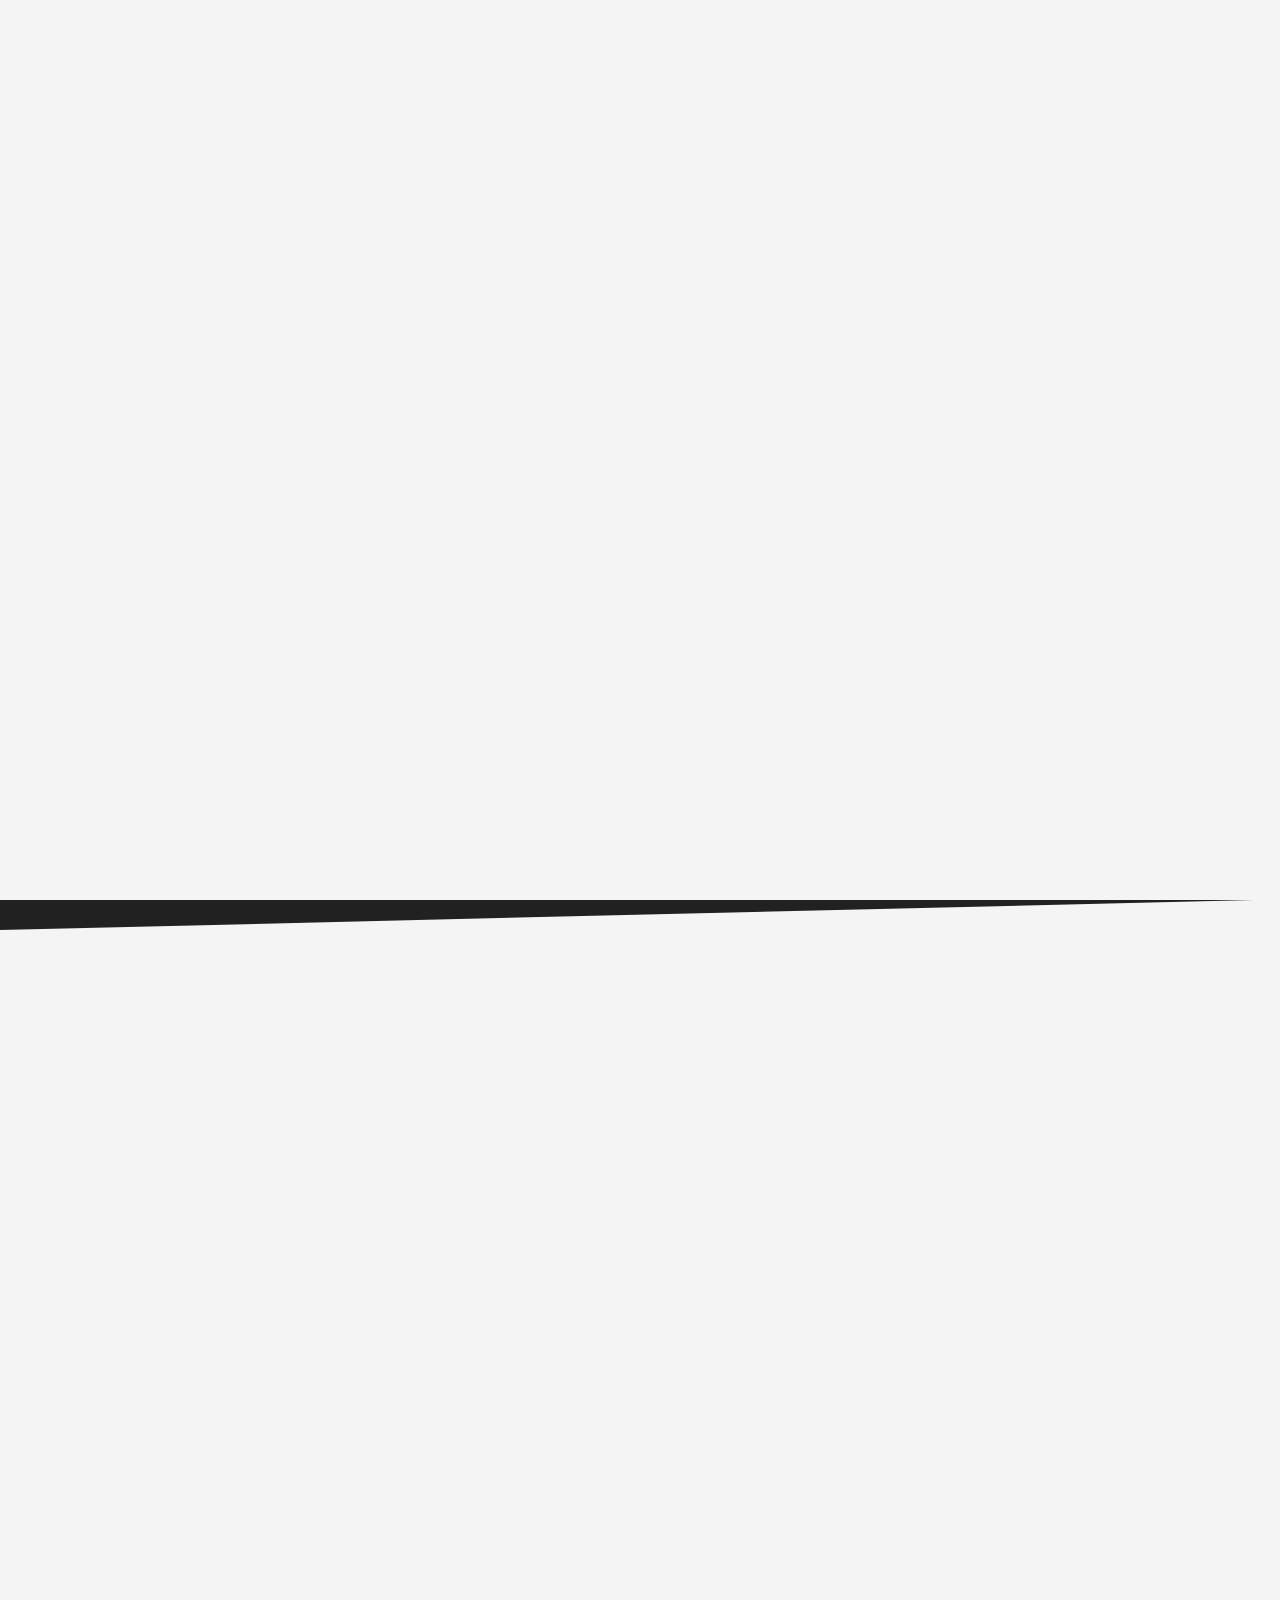
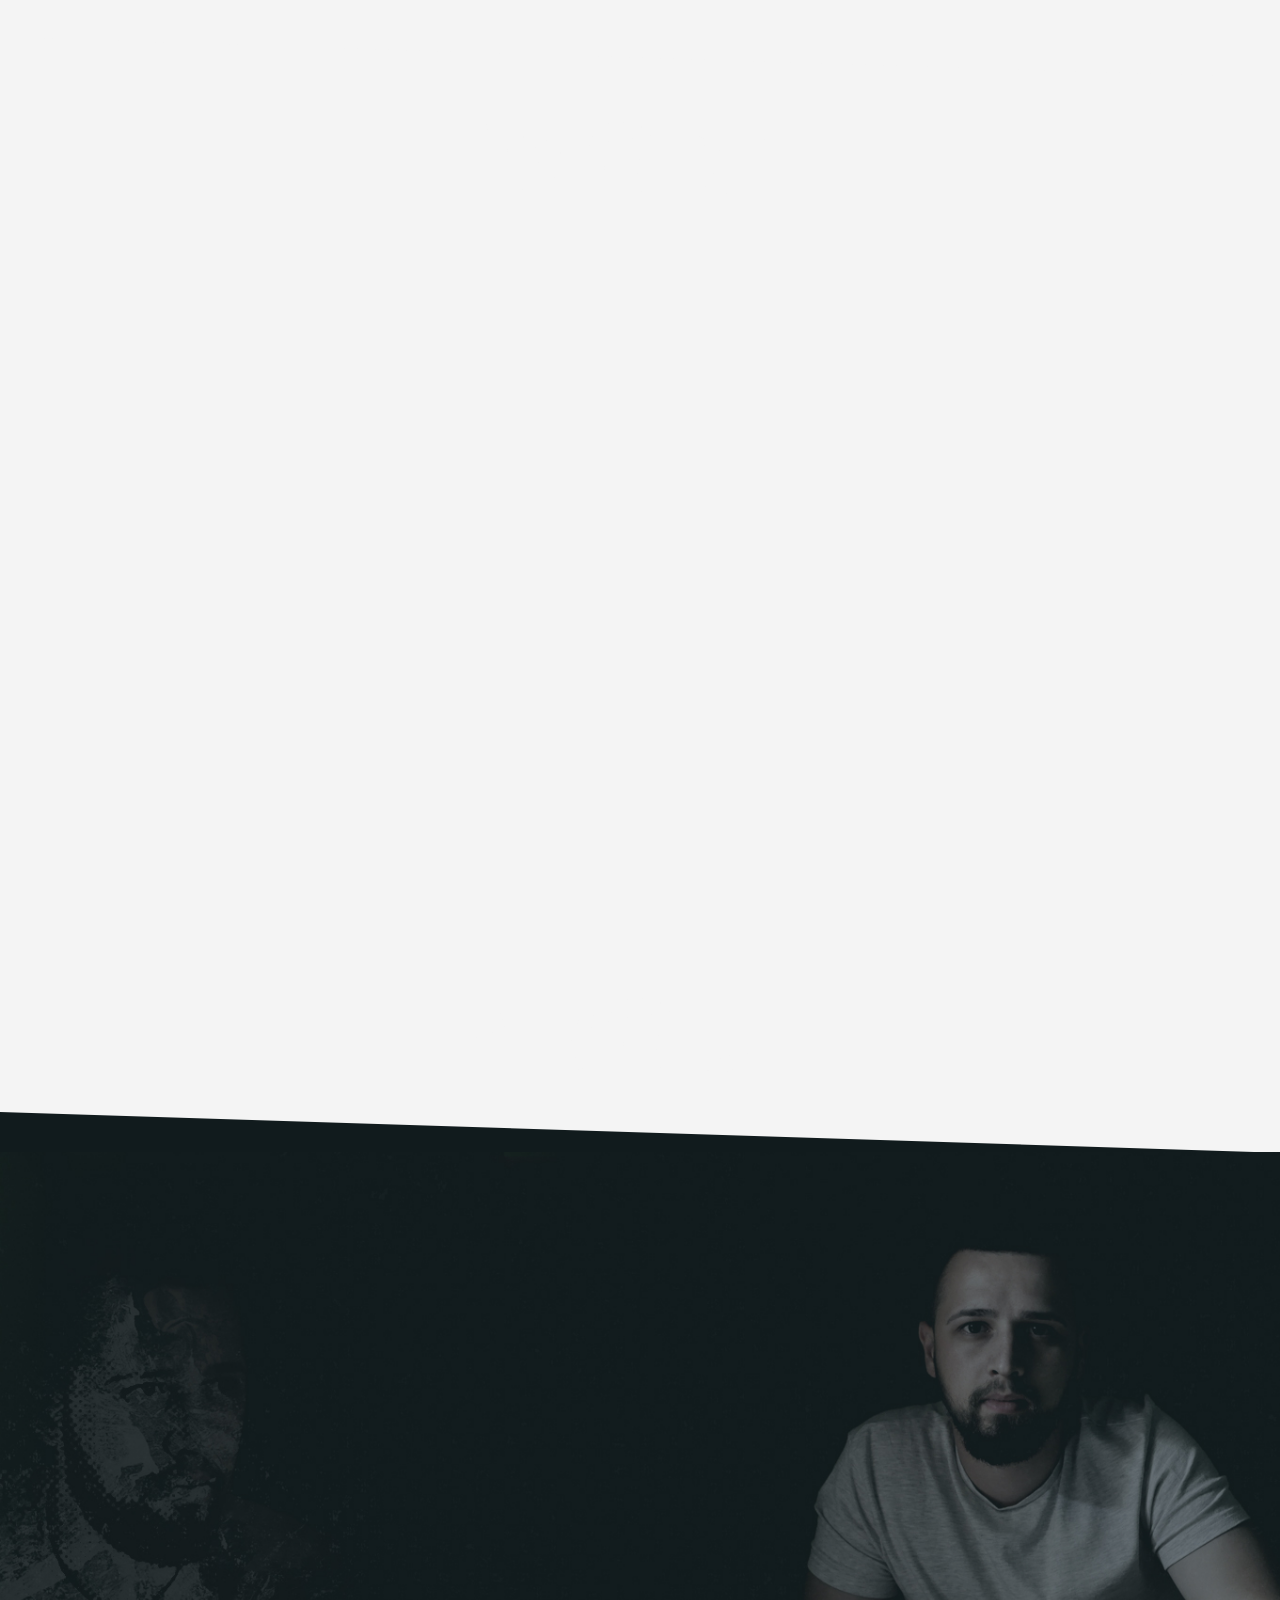
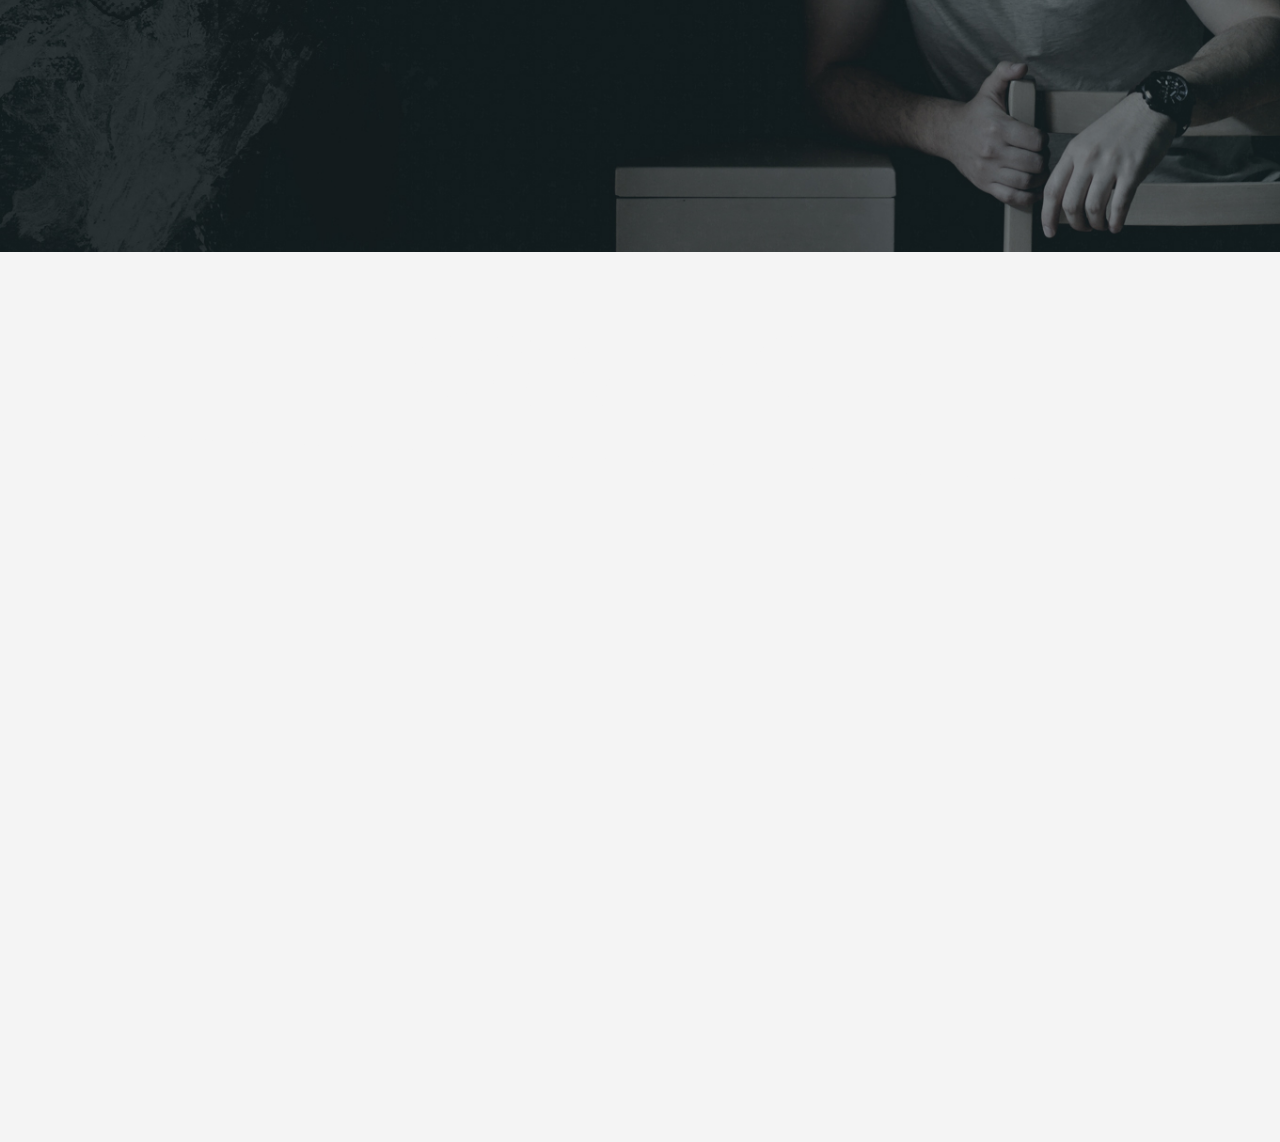
==== index.html @ 172b0d8b "Initial commit" ====
<!doctype html>
<html>

<head>
    <meta name="viewport" content="width=device-width, initial-scale=1">
    <meta charset="utf-8">
    <title>Aleksandar Beronja</title>
    <link rel="shortcut icon" href="favicon.png" />
    <meta name="description" content="Aleksandar Beronja portfolio webpage, take a peek and If you like it contact me to make something together">
    <meta name="keywords" content="" />
    <link rel="stylesheet" type="text/css" href="css/notify.css" />
    <link rel="stylesheet" type="text/css" href="css/style.css" />
    <link rel="stylesheet" type="text/css" href="css/animate.css" />
</head>

<body>
    <div id="preloader">
        <div id="status">
            <svg version="1.1" id="Layer_1" xmlns="http://www.w3.org/2000/svg" xmlns:xlink="http://www.w3.org/1999/xlink" x="0px" y="0px" width="600px" height="330px" viewBox="0 0 590 330" style="enable-background:new 0 0 600 330;" xml:space="preserve">
                <style type="text/css">
                <![CDATA[
                    .st0{fill:none;stroke:#233337;stroke-linecap:round;stroke-linejoin:round;stroke-miterlimit:10; stroke-width:5px;}
                ]]>
                </style>
                <g>
                    <path class="slovoa" d="M289.025,231.333c0.78,1.82,0.78,2.34,0.78,3.121c0,2.08-1.56,3.119-4.419,3.119H128.089c-2.86,0-4.94-1.559-4.94-3.9
                        c0-0.779,0-1.559,0.52-2.34l77.479-176.795c1.3-2.6,2.6-3.38,5.459-3.38h0.78c3.38,0,3.9,0.78,5.2,3.38
                        C212.587,54.537,289.025,231.073,289.025,231.333z M154.088,215.473h105.298L206.867,91.716L154.088,215.473z"/>
                    <path d="M331.926,72.737c-2.86,0-4.16-1.82-4.16-4.42v-13c0-2.6,1.3-3.9,4.16-3.9h62.918c25.74,0.26,49.399,20.8,49.399,49.139
                        c0,14.3-6.24,28.339-17.16,38.219c16.64,9.88,27.04,27.299,27.04,46.018c0,28.6-24.18,52.779-51.999,52.779h-83.198
                        c-2.6,0-4.42-1.299-4.42-3.9v-98.537c0-2.34,1.82-4.16,4.16-4.16h74.618c15.859,0,28.859-13,28.859-28.859
                        c0-16.64-11.7-29.379-28.6-29.379H331.926z M335.826,216.254h66.039c16.899,0,29.639-15.6,30.159-31.721
                        c0-16.899-12.479-32.239-30.159-32.239h-66.039V216.254z"/>
                </g>
                <rect x="27" y="25.917" class="st0" width="527" height="262"/>
                <rect x="1" y="1.917" class="st0" width="578" height="310"/>
            </svg>
        </div>
    </div>
    <header id="header_nav" class="header wow fadeInUp" data-wow-duration="2s">
        <a href="index.html">
            <img class="logo-mob header_logo header_logo-display" src="img/logo.svg" alt="logo" />
            <img class="logo-desk header_logo header_logo-display" src="img/logo_desk.svg" alt="logo" />
        </a>
        <span id="hamb" onclick="openNav()"><img src="img/list.svg" alt="hamburger"/></span>
        <div id="myNav" class="overlay">
            <a href="javascript:void(0)" class="closebtn" onclick="closeNav()">&times;</a>
            <div class="overlay-content">
                <a href="#skills">skills</a>
                <a href="#gallery">work</a>
                <a href="#about">about</a>
                <a href="#contact">contact</a>
            </div>
        </div>
        <nav class="cl-effect-1">
            <a class="header_nav-link nav_color" href="#paralax1">skills</a>
            <a class="header_nav-link nav_color" href="#paralax2">work</a>
            <a class="header_nav-link nav_color" href="#paralax3">about</a>
            <a class="header_nav-link nav_color" href="#paralax4">contact</a>
        </nav>
    </header>
    <section id="hero-header" class="wow fadeInUp" data-wow-duration="2s">
        <div class="element"></div>
        <h1>hi, my name is <span>aleksandar</span> and i am freelance <span>front-end web developer</span></h1>
    </section>
    <section class="paralax-outer1">
        <div id="paralax1">
            <h2>skills</h2>
        </div>
    </section>
    <section id="skills">
        <div class="wow fadeInLeft" data-wow-duration="2s">
            <img src="img/design.svg" alt="design"/>
            <h3>web design</h3>
            <p>From simple wireframes through to creating a modern fresh website design reflecting your brand, I can help.</p>
        </div>
        <div class="wow fadeInUp" data-wow-duration="2s">
            <img src="img/development.svg" alt="development"/>
            <h3>web development</h3>
            <p>From simple wireframes through to creating a mock up high-level prototyping. I can bring your design to life!</p>
        </div>
        <div class="wow fadeInRight" data-wow-duration="2s">
            <img src="img/photography.svg" alt="photography"/>
            <h3>photography</h3>
            <p>From eye to frame. Every photo that needs to be on website is not a problem. I convert 3D world to 2D picture in a snap.</p>
        </div>
    </section>
    <section class="paralax-outer2">
        <div id="paralax2">
            <h2>work</h2>
        </div>
    </section>
    <section id="gallery">
        <div class="desktop-gallery">
            <figure class="effect-bubba wow fadeIn" data-wow-duration="2s">
                <img src="img/gal1.jpg" alt="work" />
                <figcaption>
                    <h2>KRIS <span>KOM</span></h2>
                    <p>PHOTOGRAPHY + DESIGN + CODING</p>
                    <p><a href="http://www.kriskom.co.rs" target="_blank">&lt; Take a look /&gt;</a></p>
                </figcaption>
            </figure>
            <figure class="effect-bubba wow fadeIn" data-wow-duration="2s">
                <img src="img/gal2.jpg" alt="work" />
                <figcaption>
                    <h2>FIRST PORTFOLIO</h2>
                    <p>PHOTOGRAPHY + DESIGN + CODING</p>
                    <p><a href="projects/first_portfolio/index.html" target="_blank">&lt; Take a look /&gt;</a></p>
                </figcaption>
            </figure>
            <figure class="effect-bubba wow fadeIn" data-wow-duration="2s">
                <img src="img/gal3.jpg" alt="work" />
                <figcaption>
                    <h2>RESTO..</h2>
                    <p>CODING</p>
                    <p><a href="https://bexaca.bitbucket.io/" target="_blank">&lt; Take a look /&gt;</a></p>
                </figcaption>
            </figure>
            <figure class="effect-bubba wow fadeIn" data-wow-duration="2s">
                <img src="img/gal4.jpg" alt="work" />
                <figcaption>
                    <h2>DARWANE</h2>
                    <p>CODING</p>
                    <p><a href="projects/darwane/index.html" target="_blank">&lt; Take a look /&gt;</a></p>
                </figcaption>
            </figure>
            <figure class="effect-bubba wow fadeIn" data-wow-duration="2s">
                <img src="img/gal5.jpg" alt="work" />
                <figcaption>
                    <h2>MARK ANDERSON</h2>
                    <p>CODING</p>
                    <p><a href="projects/mark_anderson/index.html" target="_blank">&lt; Take a look /&gt;</a></p>
                </figcaption>
            </figure>
            <figure class="effect-bubba wow fadeIn" data-wow-duration="2s">
                <img src="img/gal6.jpg" alt="work" />
                <figcaption></figcaption>
            </figure>
        </div>
        <div class="mob-tablet-gallery">
            <a href="http://www.kriskom.co.rs">
                <img src="img/gal1.jpg" alt="work"/>
            </a>
            <a href="projects/first_portfolio/index.html">
                <img src="img/gal2.jpg" alt="work"/>
            </a>
            <a href="https://bexaca.bitbucket.io/">
                <img src="img/gal3.jpg" alt="work"/>
            </a>
            <a href="projects/darwane/index.html">
                <img src="img/gal4.jpg" alt="work"/>
            </a>
            <a href="projects/mark_anderson/index.html">
                <img src="img/gal5.jpg" alt="work"/>
            </a>
            <a href="http://google.com">
                <img src="img/gal6.jpg" alt="work"/>
            </a>
        </div>
    </section>
    <section class="paralax-outer3">
        <div id="paralax3">
            <h2>about</h2>
        </div>
    </section>
    <section id="about">
        <div id="timeline">
            <div id="text">
                <p class="wow fadeInLeft" data-wow-duration="2s">I was born on 6th of February in 1993 in Novi Sad, Serbia</p>
                <p class="wow fadeInDown" data-wow-duration="2s">I am curently attending faculty of technical science located in Novi Sad where I am studying graphic enginering and design</p>
                <p class="wow fadeInRight" data-wow-duration="2s">Handball and football are my favourite sports</p>
                <img src="img/timeline.svg" alt="timeline" class="wow fadeInLeft" data-wow-duration="2s" />
                <p class="wow fadeInLeft" data-wow-duration="2s">I finnished technical school “Mihajlo Pupin” in Indjija, where I learned computer science</p>
                <p class="wow fadeInRight" data-wow-duration="2s">My hobbies are music, oldtimer cars, dogs and making vehicles</p>
            </div>
        </div>
    </section>
    <section class="paralax-outer4">
        <div id="paralax4">
            <h2>contact</h2>
        </div>
    </section>
    <section id="contact">
        <h3 class="wow fadeInDown" data-wow-duration="2s">contact info</h3>
        <div class="wow fadeInDown" data-wow-duration="2s">
            <img src="img/location.svg" alt="location"/>
            <p>heroja pinkija 68, novi sad</p>
            <img src="img/phone.svg" alt="phone"/>
            <p>+381 64 576 32 75</p>
            <img src="img/mail.svg" alt="mail"/>
            <p>aleksandarberonja6@gmail.com</p>
        </div>
        <section class="content bgcolor-4">
            <form action="contact-page.php" name="forma" method="post">
                <span class="input input--madoka wow fadeInLeft" data-wow-duration="2s">
					<input class="input__field input__field--madoka" type="text" name="name" id="input31" />
					<label class="input__label input__label--madoka" for="input31">
						<svg class="graphic graphic--madoka" width="100%" height="100%" viewBox="0 0 404 77" preserveAspectRatio="none">
							<path d="m0,0l404,0l0,77l-404,0l0,-77z"/>
						</svg>
						<span class="input__label-content input__label-content--madoka">Name</span>
                </label>
                </span>
                <span class="input input--madoka wow fadeInRight" data-wow-duration="2s">
					<input class="input__field input__field--madoka" type="text" name="email" id="input32" />
					<label class="input__label input__label--madoka" for="input32">
						<svg class="graphic graphic--madoka" width="100%" height="100%" viewBox="0 0 404 77" preserveAspectRatio="none">
							<path d="m0,0l404,0l0,77l-404,0l0,-77z"/>
						</svg>
						<span class="input__label-content input__label-content--madoka">Email</span>
                </label>
                </span>
                <span class="input input--madoka wow fadeInUp" data-wow-duration="2s">
					<textarea class="input__field input__field--madoka text-field-message" id="input33" name="message" rows="6"></textarea>
					<label class="input__label input__label--madoka" for="input33">
						<svg class="graphic graphic--madoka" width="100%" height="100%" viewBox="0 0 404 77" preserveAspectRatio="none">
							<path stroke-width="1" d="m0,0l404,0l0,77l-404,0l0,-77z"/>
						</svg>
						<span class="input__label-content input__label-content--madoka">Message</span>
                </label>
                </span>
                <input class="wow fadeInUp" data-wow-duration="2s" type="submit" name="btnposalji" id="btnposalji" value="SEND" onclick="return val(); " />
            </form>
        </section>
    </section>
    
   <!--                                    Pozadina koja se iskucava                             -->
    
    <div id="typed-strings">
        <p>&lt;!doctype html&gt;<br>
<span class="blue">&lt;html&gt;</span><br>

<span class="blue">&lt;head&gt;<br></span>
    <span class="razmak"></span><span class="blue">&lt;meta</span> <span class="red">name</span>="viewport" <span class="red">content</span>="width=device-width, initial-scale=1" <span class="blue">&gt;</span><br>
    <span class="razmak"></span><span class="blue">&lt;meta</span> <span class="red">charset</span>="utf-8" <span class="blue">&gt;</span><br>
    <span class="razmak"></span><span class="blue">&lt;title&gt;</span>Aleksandar Beronja<span class="blue">&lt;&frasl;title&gt;</span><br>
    <span class="razmak"></span><span class="blue">&lt;link</span> <span class="red">rel</span>="shortcut icon" <span class="red">href</span>="favicon.png" <span class="red">alt</span>="AB" <span class="blue">&frasl;&gt;</span><br>
    <span class="razmak"></span><span class="blue">&lt;meta</span> <span class="red">name</span>="description" <span class="red">content</span>="Aleksandar Beronja portfolio webpage, take a peek and If you like it contact me to make something together" <span class="blue">&gt;</span><br>
    <span class="razmak"></span><span class="blue">&lt;meta</span> <span class="red">name</span>="keywords" <span class="red">content</span>="" <span class="blue">&frasl;&gt;</span><br>
            <span class="razmak"></span><span class="blue">&lt;link</span> <span class="red">rel</span>="stylesheet" <span class="red">type</span>="text/css" <span class="red">href</span>="css/notify.css" <span class="blue">&frasl;&gt;</span><br>
    <span class="razmak"></span><span class="blue">&lt;link</span> <span class="red">rel</span>="stylesheet" <span class="red">type</span>="text/css" <span class="red">href</span>="css/style.css" <span class="blue">&frasl;&gt;</span><br>
    <span class="razmak"></span><span class="blue">&lt;link</span> <span class="red">rel</span>="stylesheet" <span class="red">type</span>="text/css" <span class="red">href</span>="css/animate.css" <span class="blue">&frasl;&gt;</span><br>
<span class="blue">&lt;&frasl;head&gt;</span><br>

<span class="blue">&lt;body&gt;</span><br>
        <span class="razmak"></span><span class="blue">&lt;div</span> <span class="red">id</span>="preloader" <span class="blue">&gt;</span><br>
        <span class="razmak"></span><span class="razmak"></span><span class="blue">&lt;div</span> <span class="red">id</span>="status" <span class="blue">&gt;</span><br>
            <span class="razmak"></span><span class="razmak"></span><span class="razmak"></span><span class="blue">&lt;svg</span> <span class="red">version</span> ="1.1" <span class="red">id</span>="Layer_1" <span class="red">xmlns</span> ="http://www.w3.org/2000/svg" <span class="red">xmlns:xlink</span> ="http://www.w3.org/1999/xlink" <span class="red">x</span> ="0px" <span class="red">y</span> ="0px" <span class="red">width</span> ="600px" <span class="red">height</span> ="330px" <span class="red">viewBox</span> ="0 0 590 330" <span class="red">style</span> ="enable-background:new 0 0 600 330;" <span class="red">xml:space</span> ="preserve" <span class="blue">&gt;</span><br>
                <span class="razmak"></span><span class="razmak"></span><span class="razmak"></span><span class="razmak"></span><span class="blue">&lt;style</span> <span class="red">type</span> ="text/css" <span class="blue">&gt;</span><br>
            <span class="razmak"></span><span class="razmak"></span><span class="razmak"></span><span class="razmak"></span>&lt; <span class="blue">!</span>[ <span class="blue">CDATA </span> [ <br>
            <span class="razmak"></span><span class="razmak"></span><span class="razmak"></span><span class="razmak"></span><span class="razmak"></span><span class="blue">.st0 </span> { <span class="green">fill</span>:none; <span class="green">stroke</span>:#233337;<span class="green">stroke-linecap</span>:round; <span class="green">stroke-linejoin</span>:round; <span class="green">stroke-miterlimit</span>:10; <span class="green">stroke-width</span>:5px;}
                ]]&gt;<br>
                <span class="razmak"></span><span class="razmak"></span><span class="razmak"></span><span class="razmak"></span><span class="blue">&lt;&frasl;style&gt;</span><br>
                <span class="razmak"></span><span class="razmak"></span><span class="razmak"></span><span class="razmak"></span><span class="blue">&lt;g&gt;</span> <br>
            <span class="razmak"></span><span class="razmak"></span><span class="razmak"></span><span class="razmak"></span><span class="razmak"></span><span class="blue">&lt;path</span> <span class="red">class</span> ="slovoa" <span class="red">d</span> ="M289.025,231.333c0.78,1.82,0.78,2.34,0.78,3.121c0,2.08-1.56,3.119-4.419,3.119H128.089c-2.86,0-4.94-1.559-4.94-3.9
                        c0-0.779,0-1.559,0.52-2.34l77.479-176.795c1.3-2.6,2.6-3.38,5.459-3.38h0.78c3.38,0,3.9,0.78,5.2,3.38
                        C212.587,54.537,289.025,231.073,289.025,231.333z M154.088,215.473h105.298L206.867,91.716L154.088,215.473z"<span class="blue">&frasl;&gt;</span><br>
            <span class="razmak"></span><span class="razmak"></span><span class="razmak"></span><span class="razmak"></span><span class="razmak"></span><span class="blue">&lt;path</span> <span class="red">d</span> ="M331.926,72.737c-2.86,0-4.16-1.82-4.16-4.42v-13c0-2.6,1.3-3.9,4.16-3.9h62.918c25.74,0.26,49.399,20.8,49.399,49.139
                        c0,14.3-6.24,28.339-17.16,38.219c16.64,9.88,27.04,27.299,27.04,46.018c0,28.6-24.18,52.779-51.999,52.779h-83.198
                        c-2.6,0-4.42-1.299-4.42-3.9v-98.537c0-2.34,1.82-4.16,4.16-4.16h74.618c15.859,0,28.859-13,28.859-28.859
                        c0-16.64-11.7-29.379-28.6-29.379H331.926z M335.826,216.254h66.039c16.899,0,29.639-15.6,30.159-31.721
                        c0-16.899-12.479-32.239-30.159-32.239h-66.039V216.254z"<span class="blue">&frasl;&gt;</span><br>
                <span class="razmak"></span><span class="razmak"></span><span class="razmak"></span><span class="razmak"></span><span class="blue">&lt;&frasl;g&gt;</span><br>
            <span class="razmak"></span><span class="razmak"></span><span class="razmak"></span><span class="razmak"></span><span class="blue">&lt;rect</span> <span class="red">x</span> ="27" <span class="red">y</span> ="25.917" <span class="red">class</span> ="st0" <span class="red">width</span> ="527" <span class="red">height</span> ="262" <span class="blue">&frasl;&gt;</span><br>
                <span class="razmak"></span><span class="razmak"></span><span class="razmak"></span><span class="razmak"></span><span class="blue">&lt;rect</span> <span class="red">x</span> ="1" <span class="red">y</span> ="1.917" <span class="red">class</span> ="st0"<span class="red">width</span> ="578" <span class="red">height</span> ="310" <span class="blue">&frasl;&gt;</span> <br>
            <span class="razmak"></span><span class="razmak"></span><span class="razmak"></span> <span class="blue">&lt;&frasl;svg&gt; </span><br>
            <span class="razmak"></span><span class="razmak"></span> <span class="blue">&lt;&frasl;div&gt;</span> <br>
            <span class="razmak"></span><span class="blue">&lt;&frasl;div&gt;</span> <br>
            <span class="razmak"> </span> <span class="blue"> &lt;header </span> <span class="red">id</span> ="header_nav" <span class="red">class</span> ="header wow fadeInUp" <span class="red">data-wow-duration</span> ="2s" <span class="blue">&gt;</span> <br>
            <span class="razmak"></span><span class="razmak"></span><span class="blue">&lt;a</span> <span class="red">href</span> ="index.html"<span class="blue">&gt;</span><br>
            <span class="razmak"></span><span class="razmak"></span><span class="razmak"></span><span class="blue">&lt;img</span> <span class="red">class</span> ="logo-mob header_logo header_logo-display" <span class="red">src</span> ="img/logo.svg" <span class="blue">&frasl;&gt;</span><br>
            <span class="razmak"></span><span class="razmak"></span><span class="razmak"></span><span class="blue">&lt;img</span> <span class="red">class</span> ="logo-desk header_logo header_logo-display" <span class="red">src</span> ="img/logo_desk.svg" <span class="blue">&frasl;&gt;</span><br>
            <span class="razmak"></span><span class="razmak"></span><span class="blue">&lt;&frasl;a&gt;</span><br>
            <span class="razmak"></span><span class="razmak"></span><span class=blue>&lt;span</span> <span class="red">id</span> ="hamb" <span class="red">onclick</span> ="openNav()" <span class="blue">&gt;&lt;img</span> <span class="red">src</span> ="img/list.svg" 
            <span class="blue">&frasl;&gt;&lt;&frasl;span&gt;</span> <br>
            <span class="razmak"></span><span class="razmak"></span><span class="blue">&lt;div</span> <span class="red">id</span> ="myNav" <span class="red">class</span> ="overlay" <span class="blue">&gt;</span><br>
            <span class="razmak"></span><span class="razmak"></span><span class="razmak"></span> <span class="blue">&lt;a</span> <span class="red">href</span> ="javascript:void(0)" <span class="red">class</span> ="closebtn" <span class="red">onclick</span> ="closeNav()" <span class="blue">&gt;&lt;&frasl;a&gt;</span> <br>
            <span class="razmak"></span><span class="razmak"></span><span class="razmak"></span><span class="blue">&lt;div</span> <span class="red">class</span> ="overlay-content" <span class="blue">&gt;</span> <br>
            <span class="razmak"></span><span class="razmak"></span><span class="razmak"></span><span class="razmak"></span> <span class="blue">&lt;a</span> <span class="red">href</span> ="#skills"<span class="blue">&gt;</span>skills <span class="blue">&lt;&frasl;a&gt;</span> <br>
                <span class="razmak"></span><span class="razmak"></span><span class="razmak"></span><span class="razmak"></span><span class="blue">&lt;a</span> <span class="red">href</span> ="#gallery"<span class="blue">&gt;</span>work<span class="blue">&lt;&frasl;a&gt;</span><br>
                <span class="razmak"></span><span class="razmak"></span><span class="razmak"></span><span class="razmak"></span><span class="blue">&lt;a</span> <span class="red">href</span> ="#about"<span class="blue">&gt;</span>about<span class="blue">&lt;&frasl;a&gt;</span><br>
                <span class="razmak"></span><span class="razmak"></span><span class="razmak"></span><span class="razmak"></span><span class="blue">&lt;a</span> <span class="red">href</span> ="#contact"<span class="blue">&gt;</span>contact<span class="blue">&lt;&frasl;a&gt;</span><br>
            <span class="razmak"></span><span class="razmak"></span><span class="razmak"></span><span class="blue">&lt;&frasl;div&gt;</span><br>
        <span class="razmak"></span><span class="razmak"></span><span class="blue">&lt;&frasl;div&gt;</span><br>
            <span class="razmak"></span><span class="razmak"></span><span class="blue">&lt;nav</span> <span class="red">class</span> ="cl-effect-1" <span class="blue">&gt;</span><br>
            <span class="razmak"></span><span class="razmak"></span><span class="razmak"></span><span class="blue">&lt;a</span> <span class="red">class</span> ="header_nav-link nav_color" <span class="red">href</span> ="#paralax1"<span class="blue">&gt;</span> skills<span class="blue">&lt;&frasl;a&gt;</span><br>
            <span class="razmak"></span><span class="razmak"></span><span class="razmak"></span><span class="blue">&lt;a</span> <span class="red">class</span> ="header_nav-link nav_color" <span class="red">href</span> ="#paralax2"<span class="blue">&gt;</span>work<span class="blue">&lt;&frasl;a&gt;</span><br>
            <span class="razmak"></span><span class="razmak"></span><span class="razmak"></span><span class="blue">&lt;a</span> <span class="red">class</span> ="header_nav-link nav_color" <span class="red">href</span> ="#paralax3"<span class="blue">&gt;</span>about<span class="blue">&lt;&frasl;a&gt;</span><br>
            <span class="razmak"></span><span class="razmak"></span><span class="razmak"></span><span class="blue">&lt;a</span> <span class="red">class</span> ="header_nav-link nav_color" <span class="red">href</span> ="#paralax4"<span class="blue">&gt;</span>contact<span class="blue">&lt;&frasl;a&gt;</span><br>
            <span class="razmak"></span><span class="razmak"></span><span class="blue">&lt;&frasl;nav&gt;</span><br>
            <span class="razmak"></span><span class="blue">&lt;&frasl;header&gt;</span><br>
            <span class="razmak"></span><span class="blue">&lt;section</span> <span class="red">id</span>="hero-header" <span class="red">class</span>="wow fadeInUp" data-wow-duration="2s"<span class="blue">&gt;</span><br>
            <span class="razmak"></span><span class="razmak"></span><span class="blue">&lt;div</span> <span class="red">class</span>="element"<span class="blue">&gt;&lt;&frasl;div&gt;</span><br>
            <span class="razmak"></span><span class="razmak"></span><span class="blue">&lt;h1&gt;</span>hi, my name is <span class="blue">&lt;span&gt;</span>aleksandar<span class="blue">&lt;&frasl;span&gt;</span> and i am freelance <span class="blue">&lt;span&gt;</span>front-end web developer<span class="blue">&lt;&frasl;span&gt;&lt;&frasl;h1&gt;</span><br>
            <span class="razmak"></span><span class="blue">&lt;&frasl;section&gt;</span><br>
            <span class="razmak"></span><span class="blue">&lt;section</span> <span class="red">class</span>="paralax-outer1"<span class="blue">&gt;</span><br>
            <span class="razmak"></span><span class="razmak"></span><span class="blue">&lt;div</span> <span class="red">id</span>="paralax1"<span class="blue">&gt;</span><br>
            <span class="razmak"></span><span class="razmak"></span><span class="razmak"></span><span class="blue">&lt;h2&gt;</span>skills<span class="blue">&lt;&frasl;h2&gt;</span><br>
            <span class="razmak"></span><span class="razmak"></span><span class="blue">&lt;&frasl;div&gt;</span><br>
            <span class="razmak"></span><span class="blue">&lt;&frasl;section&gt;</span><br>
            <span class="razmak"></span><span class="blue">&lt;section</span> <span class="red">id</span>="skills"<span class="blue">&gt;</span><br>
            <span class="razmak"></span><span class="razmak"></span><span class="blue">&lt;div</span> <span class="red">class</span>="wow fadeInLeft" <span class="red">data-wow-duration="2s"</span><span class="blue">&gt;</span><br>
            <span class="razmak"></span><span class="razmak"></span><span class="razmak"></span><span class="blue">&lt;img</span> <span class="red">src</span>="img/design.svg" <span class="blue">&frasl;&gt;</span><br>
            <span class="razmak"></span><span class="razmak"></span><span class="razmak"></span><span class="blue">&lt;h3&gt;</span>web design<span class="blue">&lt;&frasl;h3&gt;</span><br>
            <span class="razmak"></span><span class="razmak"></span><span class="razmak"></span><span class="blue">&lt;p&gt;</span>From simple wireframes through to creating a modern fresh website design reflecting your brand, I can help.<span class="blue">&lt;&frasl;p&gt;</span><br>
            <span class="razmak"></span><span class="razmak"></span><span class="blue">&lt;&frasl;div&gt;</span><br>
            <span class="razmak"></span><span class="razmak"></span><span class="blue"><span class="blue">&lt;div</span></span> <span class="red">class</span>="wow fadeInUp" <span class="red">data-wow-duration</span>="2s"<span class="blue">&gt;</span><br>
            <span class="razmak"></span><span class="razmak"></span><span class="razmak"></span><span class="blue">&lt;img</span> <span class="red">src</span>="img/development.svg" <span class="blue">&frasl;&gt;</span><br>
            <span class="razmak"></span><span class="razmak"></span><span class="razmak"></span><span class="blue">&lt;h3&gt;</span>web development<span class="blue">&lt;&frasl;h3&gt;</span><br>
            <span class="razmak"></span><span class="razmak"></span><span class="razmak"></span><span class="blue">&lt;p&gt;</span>From simple wireframes through to creating a mock up high-level prototyping. I can bring your design to life!<span class="blue">&lt;&frasl;p&gt;</span><br>
            <span class="razmak"></span><span class="razmak"></span><span class="blue">&lt;&frasl;div&gt;</span><br>
            <span class="razmak"></span><span class="razmak"></span><span class="blue">&lt;div</span> <span class="red">class</span>="wow fadeInRight" <span class="red">data-wow-duration</span>="2s"<span class="blue">&gt;</span><br>
            <span class="razmak"></span><span class="razmak"></span><span class="razmak"></span><span class="blue">&lt;img</span> <span class="red">src</span>="img/photography.svg" <span class="blue">&frasl;&gt;</span><br>
            <span class="razmak"></span><span class="razmak"></span><span class="razmak"></span><span class="blue">&lt;h3&gt;</span>photography<span class="blue">&lt;&frasl;h3&gt;</span><br>
            <span class="razmak"></span><span class="razmak"></span><span class="razmak"></span><span class="blue">&lt;p&gt;</span>From eye to frame. Every photo that needs to be on website is not a problem. I convert 3D world to 2D picture in a snap.<span class="blue">&lt;&frasl;p&gt;</span><br>
            <span class="razmak"></span><span class="razmak"></span><span class="blue">&lt;&frasl;div&gt;</span><br>
            <span class="razmak"></span><span class="blue">&lt;&frasl;section&gt;</span><br>
            <span class="razmak"></span><span class="blue">&lt;section</span> <span class="red">class</span>="paralax-outer2"<span class="blue">&gt;</span><br>
            <span class="razmak"></span><span class="razmak"></span><span class="blue">&lt;div</span> <span class="red">id</span>="paralax2"<span class="blue">&gt;</span><br>
            <span class="razmak"></span><span class="razmak"></span><span class="razmak"></span><span class="blue">&lt;h2&gt;</span>work<span class="blue">&lt;&frasl;h2&gt;</span><br>
            <span class="razmak"></span><span class="razmak"></span><span class="blue">&lt;&frasl;div&gt;</span><br>
            <span class="razmak"></span><span class="blue">&lt;&frasl;section&gt;</span><br>
            <span class="razmak"></span><span class="blue">&lt;section</span> <span class="red">id</span>="gallery"<span class="blue">&gt;</span><br>
            <span class="razmak"></span><span class="razmak"></span><span class="blue">&lt;div</span> <span class="red">class</span>="desktop-gallery"<span class="blue">&gt;</span><br>
            
        </p>
    </div>
    <footer class="wow fadeIn">
        <span class="wow fadeIn">Copyright &copy; 2017 Beronja Aleksandar</span>
    </footer>
</body>

<script type="text/javascript" src="//cdnjs.cloudflare.com/ajax/libs/jquery/3.1.1/jquery.min.js"></script>
<script type="text/javascript" src="js/jquery-3.2.1.min.js"></script>
<script type="text/javascript" src="js/jquery.nicescroll.js"></script>
<script type="text/javascript" src="js/wow.js"></script>
<script type="text/javascript" src="js/preloader.js"></script>
<script type="text/javascript" src="js/main.js"></script>
<script type="text/javascript" src="js/skript.js"></script>
<script type="text/javascript" src="js/classie.js"></script>
<script type="text/javascript" src="js/typed.js"></script>
<script type="text/javascript" src="js/notify.js"></script>
<script type="text/javascript" src="js/validacija.js"></script>

</html>
---- css/notify.css ----
@font-face {
    font-family: 'open_sansregular';
    src: url('../fonts/OpenSans-Regular-webfont.eot');
    src: url('../fonts/OpenSans-Regular-webfont.eot?#iefix') format('embedded-opentype'),
         url('../fonts/OpenSans-Regular-webfont.woff') format('woff'),
         url('../fonts/OpenSans-Regular-webfont.ttf') format('truetype'),
         url('../fonts/OpenSans-Regular-webfont.svg#open_sansregular') format('svg');
    font-weight: normal;
    font-style: normal;
}
.notify{
    font-family: open_sansregular;
	position: fixed;
	width: 400px;
	padding: 15px 0;
	z-index: 9999;
	border-radius: 4px;
	-webkit-border-radius: 4px;
	-webkit-transition: all .4s ease-in-out;
	-moz-transition: all .4s ease-in-out;
	-o-transition: all .4s ease-in-out;
	transition: all .4s ease-in-out;
}




/** animation type **/
.notify.scale{
	-webkit-transform: scale(0.8);
	-moz-transform: scale(0.8);
	-o-transform: scale(0.8);
	transform: scale(0.8);
	opacity: 0;
}
.notify.center.drop{
	-webkit-transform: translateY(-120%);
	-moz-transform: translateY(-120%);
	-o-transform: translateY(-120%);
	transform: translateY(-120%);
	opacity: 0;
}
.notify.right.drop{
	-webkit-transform: translateX(50%);
	-moz-transform: translateX(50%);
	-o-transform: translateX(50%);
	transform: translateX(50%);
	opacity: 0;
}
.notify.middle.center.drop{
	-webkit-transform: translateY(-20%);
	-moz-transform: translateY(-20%);
	-o-transform: translateY(-20%);
	transform: translateY(-20%);
	opacity: 0;
}
.notify.fade{
	opacity: 0;
}
.notify.out{
	opacity: 0;
}

/** notify type **/
.notify-default{
	background-color: #fff;
	color: #233337;
	box-shadow: 0 3px 10px rgba(0,0,0,.2);
    -webkit-box-shadow: 0 3px 10px rgba(0,0,0,.2);
}



/** position **/
.notify.top{
	top: 15px;
}
.notify.center{
	left: 50%;
	margin-left: -200px;
}

@media all and (max-width:768px){
	.notify{
		width: 100%;
		left: 0!important;
		margin: 0!important;
		border-radius: 0;
		-webkit-border-radius: 0;
	}
	.notify.top{
		top: 0!important;
	}
}
---- css/style.css ----
/*---------------------------------------------------FONTS------------------------------------------------------------*/

@font-face {
    font-family: 'open_sansbold';
    src: url('../fonts/OpenSans-Bold-webfont.eot');
    src: url('../fonts/OpenSans-Bold-webfont.eot?#iefix') format('embedded-opentype'), url('../fonts/OpenSans-Bold-webfont.woff') format('woff'), url('../fonts/OpenSans-Bold-webfont.ttf') format('truetype'), url('../fonts/OpenSans-Bold-webfont.svg#open_sansbold') format('svg');
    font-weight: normal;
    font-style: normal;
}

@font-face {
    font-family: 'open_sanslight';
    src: url('../fonts/OpenSans-Light-webfont.eot');
    src: url('../fonts/OpenSans-Light-webfont.eot?#iefix') format('embedded-opentype'), url('../fonts/OpenSans-Light-webfont.woff') format('woff'), url('../fonts/OpenSans-Light-webfont.ttf') format('truetype'), url('../fonts/OpenSans-Light-webfont.svg#open_sanslight') format('svg');
    font-weight: normal;
    font-style: normal;
}

@font-face {
    font-family: 'open_sansregular';
    src: url('../fonts/OpenSans-Regular-webfont.eot');
    src: url('../fonts/OpenSans-Regular-webfont.eot?#iefix') format('embedded-opentype'), url('../fonts/OpenSans-Regular-webfont.woff') format('woff'), url('../fonts/OpenSans-Regular-webfont.ttf') format('truetype'), url('../fonts/OpenSans-Regular-webfont.svg#open_sansregular') format('svg');
    font-weight: normal;
    font-style: normal;
}

@font-face {
    font-family: 'open_sanssemibold';
    src: url('../fonts/OpenSans-Semibold-webfont.eot');
    src: url('../fonts/OpenSans-Semibold-webfont.eot?#iefix') format('embedded-opentype'), url('../fonts/OpenSans-Semibold-webfont.woff') format('woff'), url('../fonts/OpenSans-Semibold-webfont.ttf') format('truetype'), url('../fonts/OpenSans-Semibold-webfont.svg#open_sanssemibold') format('svg');
    font-weight: normal;
    font-style: normal;
}


/*--------------------------------------------------- GENERAL ------------------------------------------------------------*/

* {
    text-align: center;
    margin: 0;
    padding: 0;
}

a {
    text-decoration: none;
}

body {
    background-color: #f4f4f4;
    width: 100%;
    overflow: hidden;
}

.razmak {
    margin-left: 20px;
}

.blue {
    color: #568491;
}

.green {
    color: #2abb9b;
}

.yellow {
    color: #d9d790;
}

.red {
    color: #ef5c54;
}


/*--------------------------------------------------- PRELOADER ------------------------------------------------------------*/

#preloader {
    position: fixed;
    top: 0;
    left: 0;
    right: 0;
    bottom: 0;
    background-color: #f4f4f4;
    z-index: 99999;
}

#status {
    width: 30%;
    position: absolute;
    left: 50%;
    /* centers the loading animation horizontally one the screen */
    top: 50%;
    transform: translate(-50%, -50%);
}

#status svg {
    width: 100%;
    height: 100%;
}

#status path {
    stroke-width: 5px;
    stroke: #233337;
    fill: none;
    stroke-dasharray: 870;
    animation: animacija 7s infinite;
}

#status rect {
    stroke: #233337;
    stroke-dasharray: 2100;
    animation: animacija1 7s infinite;
}

.slovoa {
    stroke-dasharray: 680;
    animation: animacija2 7s infinite;
}

@keyframes animacija2 {
    0% {
        stroke-dashoffset: 100;
    }
    50% {
        stroke-dashoffset: 680;
    }
    100% {
        stroke-dashoffset: 100;
    }
}

@keyframes animacija1 {
    0% {
        stroke-dashoffset: 320;
    }
    50% {
        stroke-dashoffset: 2100;
    }
    100% {
        stroke-dashoffset: 320;
    }
}

@keyframes animacija {
    0% {
        stroke-dashoffset: 100;
    }
    50% {
        stroke-dashoffset: 870;
    }
    100% {
        stroke-dashoffset: 100;
    }
}


/*--------------------------------------------------- PHONE ------------------------------------------------------------*/

.wow {
    visibility: hidden;
}

#paralax1 h2,
#paralax2 h2,
#paralax3 h2,
#paralax4 h2 {
    font-family: open_sansbold;
    text-transform: uppercase;
    color: #f4f4f4;
    font-size: 40px;
    padding: 20px;
}


/*--------------------------------------------------- HEADER ------------------------------------------------------------*/

header {
    background-color: #233337;
    height: 50px;
}

.logo-mob {
    margin-top: 12px;
    margin-left: 30px;
    float: left;
    width: 50px;
}

.logo-desk {
    visibility: hidden;
    margin-top: 12px;
    margin-left: 30px;
    float: left;
    width: 50px;
}

nav {
    display: none;
}


/*--------------------------------------------------- HAMBURGER MENU ------------------------------------------------------------*/

.overlay {
    height: 100%;
    width: 0%;
    position: fixed;
    z-index: 1;
    top: 0;
    right: 0;
    background-color: rgba(35, 51, 55, 0.9);
    overflow-y: hidden;
    transition: 0.5s;
    font-family: open_sansregular;
    text-transform: uppercase;
}

.overlay-content {
    position: relative;
    top: 25%;
    width: 100%;
    text-align: center;
    margin-top: 30px;
}

.overlay a {
    padding: 8px;
    text-decoration: none;
    font-size: 36px;
    color: #f4f4f4;
    display: block;
    transition: 0.3s;
}

.overlay .closebtn {
    padding: 0;
    position: absolute;
    top: 20px;
    right: 45px;
    font-size: 60px;
}

#hamb {
    width: 50px;
    font-size: 20px;
    cursor: pointer;
    color: #f4f4f4;
    font-family: open_sanslight;
    float: right;
    margin: 12px 30px 12px 0;
    z-index: 99;
}


/*--------------------------------------------------- HERO-HEADER ------------------------------------------------------------*/

.element {
    height: 200px;
    overflow: hidden;
    position: absolute;
    width: 100%;
    color: #f4f4f4;
    font-family: open_sanslight;
    opacity: 0.4;
    font-size: 5px;
    text-align: left;
}

#hero-header {
    background-color: #212121;
    height: 200px;
    width: 100%;
}

#hero-header h1 {
    left: 50%;
    transform: translateX(-50%);
    font-size: 130%;
    width: 80%;
    position: absolute;
    top: 85px;
    color: #f4f4f4;
    text-transform: capitalize;
    font-family: open_sanslight;
}

#hero-header span {
    font-family: open_sanssemibold;
}


/*--------------------------------------------------- PARALAX-1 ------------------------------------------------------------*/

#paralax1 {
    margin-top: 20px;
    background-image: url('../img/parallax1.jpg');
    height: 100%;
    background-attachment: scroll;
    background-position: center;
    background-repeat: no-repeat;
    background-size: cover;
}


/*--------------------------------------------------- SKILLS ------------------------------------------------------------*/

#skills div {
    padding: 20px;
    color: #233337;
}

#skills div h3 {
    font-family: open_sansbold;
    text-transform: uppercase;
}

#skills div p {
    font-family: open_sanslight;
}


/*--------------------------------------------------- PARALAX-2 ------------------------------------------------------------*/

#paralax2 {
    background-image: url('../img/parallax2.jpg');
    height: 100%;
    background-attachment: scroll;
    background-position: center;
    background-repeat: no-repeat;
    background-size: cover;
}


/*--------------------------------------------------- WORK ------------------------------------------------------------*/

.desktop-gallery {
    display: none;
}

#gallery {
    margin-top: 20px;
    overflow: auto;
    margin-bottom: 20px;
}

#gallery img {
    float: left;
    width: 100%;
}


/*--------------------------------------------------- PARALAX-3 ------------------------------------------------------------*/

#paralax3 {
    margin: 20px 0;
    background-image: url('../img/parallax3.jpg');
    height: 100%;
    background-attachment: scroll;
    background-position: center;
    background-repeat: no-repeat;
    background-size: cover;
}


/*--------------------------------------------------- ABOUT ------------------------------------------------------------*/

#about {
    background-image: url('../img/about.jpg');
    height: 400px;
    background-position: right;
    background-repeat: no-repeat;
    background-size: cover;
}

#timeline {
    position: relative;
    top: 50%;
    transform: translateY(-50%);
}

#timeline #text img {
    width: 75%;
    display: block;
    margin: 0 auto;
}

#timeline #text p {
    color: #f4f4f4;
    font-family: open_sanslight;
    font-size: 60%;
    display: inline-block;
    width: 29%;
}

#timeline #text p:nth-child(1),
#timeline #text p:nth-child(3) {
    max-width: 20%;
    margin: 0 4% 0 -2%;
}

#timeline #text p:nth-child(2) {
    max-width: 35%;
    margin-right: 5%
}

#timeline #text p:nth-child(6) {
    vertical-align: top;
    max-width: 25%;
    margin-left: 4%;
}

#timeline #text p:nth-child(5) {
    margin-left: 6%;
    max-width: 25%;
}


/*--------------------------------------------------- PARALAX-4 ------------------------------------------------------------*/

#paralax4 {
    margin-top: 20px;
    background-image: url('../img/parallax4.jpg');
    height: 100%;
    background-attachment: scroll;
    background-position: center;
    background-repeat: no-repeat;
    background-size: cover;
}


/*--------------------------------------------------- CONTACT ------------------------------------------------------------*/

#contact {
    margin: 20px 0 40px 0;
}

#contact div {
    margin-bottom: 50px;
}

#contact h3 {
    font-family: open_sansregular;
    text-transform: capitalize;
    color: #233337;
    margin-bottom: 20px;
}

#contact img {
    height: 30px;
}

#contact p {
    font-family: open_sanslight;
    color: #233337;
    margin: 10px;
    font-size: 90%;
}

#contact div p:nth-child(2) {
    text-transform: capitalize;
}


/*--------------------------------------------------- INPUT FIELDS MADOKA ------------------------------------------------------------*/

.input {
    position: relative;
    z-index: 1;
    display: inline-block;
    margin: 1em;
    max-width: 350px;
    width: calc(100% - 3em);
    vertical-align: top;
}

.input__field {
    text-align: left;
    position: relative;
    display: block;
    float: right;
    padding: 0 0 1% 0;
    width: 100%;
    border: none;
    border-radius: 0;
    background: #233337;
    color: #233337;
    font-family: open_sansregular;
    font-size: 100%;
    -webkit-appearance: none;
    /* for box shadows to show on iOS */
}

.input__field:focus {
    outline: none;
}

.input__label {
    display: inline-block;
    float: left;
    width: 100%;
    color: #233337;
    font-family: open_sanslight;
    font-size: 50.25%;
    -webkit-font-smoothing: antialiased;
    -moz-osx-font-smoothing: grayscale;
    -webkit-touch-callout: none;
    -webkit-user-select: none;
    -khtml-user-select: none;
    -moz-user-select: none;
    -ms-user-select: none;
    user-select: none;
}

.input__label-content {
    position: relative;
    display: block;
    padding: 0;
    width: 100%;
    text-align: left;
}

.graphic {
    position: absolute;
    top: 0;
    left: 0;
    fill: none;
}

textarea {
    resize: none;
}

.input__field--madoka {
    transform: translate(-5%, 0%);
    width: 90%;
    background: transparent;
    color: #233337;
}

.input__label--madoka {
    transform: translate(-5%, 0%);
    position: absolute;
    width: 100%;
    height: 100%;
    color: #233337;
    cursor: text;
    font-size: 80%;
}

.input__label-content--madoka {
    -webkit-transform-origin: 0% 50%;
    transform-origin: 0% 50%;
    -webkit-transition: -webkit-transform 0.3s;
    transition: transform 0.3s;
}

.graphic--madoka {
    -webkit-transform: scale3d(1, -1, 1);
    transform: scale3d(1, -1, 1);
    -webkit-transition: stroke-dashoffset 0.5s;
    transition: stroke-dashoffset 0.5s;
    pointer-events: none;
    stroke: #7A7593;
    stroke-width: 4px;
    stroke-dasharray: 962;
    stroke-dashoffset: 558;
}

.input__field--madoka:focus+.input__label--madoka,
.input--filled .input__label--madoka {
    cursor: default;
    pointer-events: none;
}

.input__field--madoka:focus+.input__label--madoka .graphic--madoka,
.input--filled .graphic--madoka {
    stroke-dashoffset: 0;
}

.input__field--madoka:focus+.input__label--madoka .input__label-content--madoka,
.input--filled .input__label-content--madoka {
    -webkit-transform: scale3d(0.81, 0.81, 1) translate3d(0, 2.5em, 0);
    transform: scale3d(0.81, 0.81, 1) translate3d(0, -2.5em, 0);
}

#btnposalji {
    margin: auto;
    display: block;
    background-color: #f4f4f4;
    font-family: open_sansbold;
    color: #233337;
    border: 1.5px solid #233337;
    padding: 5px 30px;
    cursor: pointer;
    transition: 0.5s;
    font-size: 120%;
}

#btnposalji:hover {
    background-color: #233337;
    color: #f4f4f4;
    border: 1.5px solid #233337;
    transition: 0.5s;
}

footer{
    background-color: #233337;
    text-align: center;
    height: 20px;
    background-color: rgba(244, 244, 244, 0.95);
        box-shadow: 0px 1px 5px #233337;
}
footer span{
    font-family: open_sanslight;
    color: #233337;
    font-size: 14px;
}

.typed-cursor {
    display: none;
}


/*--------------------------------------------------- THANK-YOU-PAGE ------------------------------------------------------------*/

.thank_you:first-child {
    margin: 50px 50px 0 50px;
}

.thank_you {
    font-family: open_sansbold;
    font-size: 100%;
    color: #233337;
    display: block;
    text-shadow: 0 13.36px 8.896px #c4b59d, 0 -2px 1px #fff;
}

.thank_you_a {
    vertical-align: middle;
    font-family: open_sansbold;
    font-size: 100%;
    color: #233337;
    text-shadow: 0 13.36px 8.896px #c4b59d, 0 -2px 1px #fff;
    transition: 0.5s;
    opacity: 1;
    margin: 50px 50px 0 50px;
}

.thank_you_link a:hover {
    transition: 0.5s;
    opacity: 0.6;
}

.thank_you_link {
    display: block;
    text-shadow: 0 13.36px 8.896px #c4b59d, 0 -2px 1px #fff;
}

.thank_you_link:first-of-type {
    margin-top: 50px;
}


/*---------------------------------------------------TABLET/PHONE------------------------------------------------------------*/

@media screen and (min-width:550px) {
    #hero-header h1 {
        width: 40%;
    }
    #skills div p {
        padding: 0 10%;
    }
    #gallery img {
        float: left;
        width: 50%;
    }
    #timeline {
        position: relative;
        top: 50%;
        transform: translateY(-50%);
    }
}


/*---------------------------------------------------TABLET------------------------------------------------------------*/

@media screen and (min-width:785px) {
    #timeline {
        width: 80%;
    }
    .input:last-of-type {
        max-width: 740px;
    }
    .effect-bubba {
        float: left;
        width: 33.3%;
    }
}


/*--------------------------------------------------- ANIMATION-DISABLE ------------------------------------------------------------*/

@media screen and (max-width: 1024px) {
    .wow {
        animation-name: none !important;
        visibility: visible !important;
    }
}


/*--------------------------------------------------- DESKTOP ------------------------------------------------------------*/

@media screen and (min-width:1024px) {
    /*--------------------------------------------------- HEADER ------------------------------------------------------------*/
    header {
        height: 40px;
        left: 0;
        top: 0;
        position: fixed;
        width: 100%;
        background-color: rgba(244, 244, 244, 0);
        z-index: 9999;
        transition: background-color 500ms;
        box-shadow: none;
    }
    .header.tiny {
        height: 40px;
        background-color: rgba(244, 244, 244, 0.95);
        box-shadow: 0px 1px 5px #233337;
    }
    .logo-mob {
        margin-top: 0;
        position: relative;
        top: 50%;
        transform: translateY(-50%);
        transition: visibility 0s, opacity 0.5s;
        backface-visibility: hidden;
    }
    .header_logo-display.display {
        visibility: hidden;
        opacity: 0;
    }
    .header_logo-display.display.logo-desk {
        visibility: visible;
        opacity: 1;
    }
    .logo-desk {
        left: 0;
        margin-top: 0;
        position: absolute;
        top: 50%;
        transform: translateY(-50%);
        transition: visibility 0s, opacity 0.5s;
        backface-visibility: hidden;
    }
    #hamb {
        display: none;
    }
    nav {
        display: block;
        float: right;
        position: relative;
        top: 25%;
        transform: translateY(-50%);
        height: 0;
    }
    nav a {
        margin-right: 50px;
        text-decoration: none;
        color: #e5e5e5;
        text-transform: uppercase;
        font-family: open_sanslight;
        font-size: 14px;
        transition: color 500ms;
    }
    .nav_color.color {
        color: #233337;
    }
    *,
    *:after,
    *::before {
        -webkit-box-sizing: border-box;
        -moz-box-sizing: border-box;
        box-sizing: border-box;
    }
    nav a:hover,
    nav a:focus {
        outline: none;
    }
    .element {
        height: 100%;
        overflow: hidden;
        padding-top: 0px;
        font-size: 10px;
    }
    #hero-header {
        height: 100vh;
    }
    #hero-header h1 {
        font-size: 250%;
        top: 45%;
        width: 750px;
    }
    #hero-header span {
        font-family: open_sanssemibold;
    }
    .cl-effect-1 a::before,
    .cl-effect-1 a::after {
        display: inline-block;
        opacity: 0;
        -webkit-transition: -webkit-transform 0.3s, opacity 0.2s;
        -moz-transition: -moz-transform 0.3s, opacity 0.2s;
        transition: transform 0.3s, opacity 0.2s;
    }
    .cl-effect-1 a::before {
        margin-right: 10px;
        content: '<';
        -webkit-transform: translateX(20px);
        -moz-transform: translateX(20px);
        transform: translateX(20px);
    }
    .cl-effect-1 a::after {
        margin-left: 8px;
        content: '/>';
        -webkit-transform: translateX(-20px);
        -moz-transform: translateX(-20px);
        transform: translateX(-20px);
    }
    .cl-effect-1 a:hover::before,
    .cl-effect-1 a:hover::after,
    .cl-effect-1 a:focus::before,
    .cl-effect-1 a:focus::after {
        opacity: 1;
        -webkit-transform: translateX(0px);
        -moz-transform: translateX(0px);
        transform: translateX(0px);
    }
    /*--------------------------------------------------- PARALAX ------------------------------------------------------------*/
    .paralax-outer1 {
        position: relative;
    }
    .paralax-outer1::before {
        position: absolute;
        top: 0px;
        left: 0;
        border-top: solid 30px #212121;
        border-right: 98vw solid rgba(0, 0, 0, 0);
        content: '';
    }
    .paralax-outer1::after {
        bottom: 0px;
        left: 0;
        position: absolute;
        border-bottom: solid 50px #f4f4f4;
        border-right: 98vw solid rgba(0, 0, 0, 0);
        content: '';
    }
    .paralax-outer2 {
        position: relative;
    }
    .paralax-outer2::before {
        position: absolute;
        top: 0px;
        right: 0;
        border-top: solid 40px #f4f4f4;
        border-left: 98vw solid rgba(0, 0, 0, 0);
        content: '';
    }
    .paralax-outer3 {
        position: relative;
    }
    .paralax-outer3::after {
        bottom: 0px;
        left: 0;
        position: absolute;
        border-bottom: solid 40px #111b1d;
        border-right: 98vw solid rgba(0, 0, 0, 0);
        content: '';
    }
    .paralax-outer4 {
        position: relative;
    }
    .paralax-outer4::after {
        bottom: 0px;
        left: 0;
        position: absolute;
        border-bottom: solid 60px #f4f4f4;
        border-right: 98vw solid rgba(0, 0, 0, 0);
        content: '';
    }
    #paralax1 {
        margin-top: 0;
        background-attachment: fixed;
    }
    #paralax2 {
        margin: 0;
        background-attachment: fixed;
    }
    #paralax3 {
        margin: 0;
        background-attachment: fixed;
        backface-visibility: hidden;
    }
    #paralax4 {
        margin: 0;
        background-attachment: fixed;
    }
    #paralax1 h2,
    #paralax2 h2,
    #paralax3 h2,
    #paralax4 h2 {
        font-size: 100px;
        padding: 50px;
    }
    /*--------------------------------------------------- SKILLS ------------------------------------------------------------*/
    #skills {
        height: 500px;
    }
    #skills div {
        position: relative;
        top: 30%;
        display: inline-block;
        width: 300px;
        padding: 0;
        margin: 0;
    }
    #skills h3 {
        margin: 10px;
    }
    /*--------------------------------------------------- GALLERY ------------------------------------------------------------*/
    .mob-tablet-gallery {
        display: none;
    }
    .desktop-gallery {
        display: block;
    }
    figure.effect-bubba {
        font-family: open_sanssemibold;
        background-color: #233337;
    }
    figure.effect-bubba img {
        opacity: 1;
        -webkit-transition: opacity 0.35s;
        transition: opacity 0.35s;
    }
    figure.effect-bubba:hover img {
        opacity: 0.4;
    }
    figure.effect-bubba figcaption::before,
    figure.effect-bubba figcaption::after {
        position: absolute;
        top: 30px;
        right: 30px;
        bottom: 30px;
        left: 30px;
        content: '';
        opacity: 0;
        -webkit-transition: opacity 0.35s, -webkit-transform 0.35s;
        transition: opacity 0.35s, transform 0.35s;
    }
    figure.effect-bubba figcaption::before {
        border-top: 1px solid #fff;
        border-bottom: 1px solid #fff;
        -webkit-transform: scale(0, 1);
        transform: scale(0, 1);
    }
    figure.effect-bubba figcaption::after {
        border-right: 1px solid #fff;
        border-left: 1px solid #fff;
        -webkit-transform: scale(1, 0);
        transform: scale(1, 0);
    }
    figure.effect-bubba h2 {
        padding-top: 30%;
        opacity: 0;
        -webkit-transition: -webkit-transform 0.35s;
        transition: transform 0.35s;
        -webkit-transform: translate3d(0, -20px, 0);
        transform: translate3d(0, -20px, 0);
        transition: opacity 0.35s, transform 0.35s;
    }
    figure.effect-bubba p {
        font-size: 64%;
        font-family: open_sanslight;
        padding: 20px 2.5em 10px;
        opacity: 0;
        -webkit-transition: opacity 0.35s, -webkit-transform 0.35s;
        transition: opacity 0.35s, transform 0.35s;
        -webkit-transform: translate3d(0, 20px, 0);
        transform: translate3d(0, 20px, 0);
    }
    figure.effect-bubba p:last-of-type {
        padding: 0 2.5em;
        font-family: open_sansregular;
    }
    figure.effect-bubba a {
        color: #f4f4f4;
    }
    figure.effect-bubba:hover figcaption::before,
    figure.effect-bubba:hover figcaption::after {
        opacity: 1;
        -webkit-transform: scale(1);
        transform: scale(1);
    }
    figure.effect-bubba:hover h2,
    figure.effect-bubba:hover p {
        opacity: 1;
        -webkit-transform: translate3d(0, 0, 0);
        transform: translate3d(0, 0, 0);
    }
    figure {
        position: relative;
        float: left;
        overflow: hidden;
        width: 48%;
        text-align: center;
        cursor: pointer;
    }
    figure img {
        position: relative;
        display: block;
        min-height: 100%;
        max-width: 100%;
    }
    figure figcaption {
        padding: 2em;
        color: #f4f4f4;
        text-transform: uppercase;
        font-size: 1.25em;
        -webkit-backface-visibility: hidden;
        backface-visibility: hidden;
    }
    figure figcaption::before,
    figure figcaption::after {
        pointer-events: none;
    }
    figure figcaption,
    figure figcaption>a {
        position: absolute;
        top: 0;
        left: 0;
        width: 100%;
        height: 100%;
    }
    figcaption a{
        transition: 0.5s;
        font-size: 16px;
    }
    figcaption a:hover{
        opacity: 0.8;
        transition: 0.5s;
    }
    #gallery {
        margin: 0;
    }
    .effect-bubba {
        float: left;
        width: 33.33%;
    }
    #gallery img {
        width: 100%;
        backface-visibility: hidden;
    }
    /*--------------------------------------------------- ABOUT ------------------------------------------------------------*/
    #about {
        height: 700px;
    }
    #timeline #text p {
        font-size: 100%;
    }
    /*-------------------------------------------------- THANK YOU --------------------------------------------------------------*/
    .thank_you {
        font-size: 180%;
    }
    .thank_you_a {
        font-size: 180%;
    }
}


/*--------------------------------------------------- BIGGER DESKTOP ------------------------------------------------------------*/

@media screen and (min-width:1440px) {
    #about {
        min-height: 900px;
    }
    #timeline {
        width: 70%;
    }
    form {
        width: 825px;
        margin: auto;
    }
}
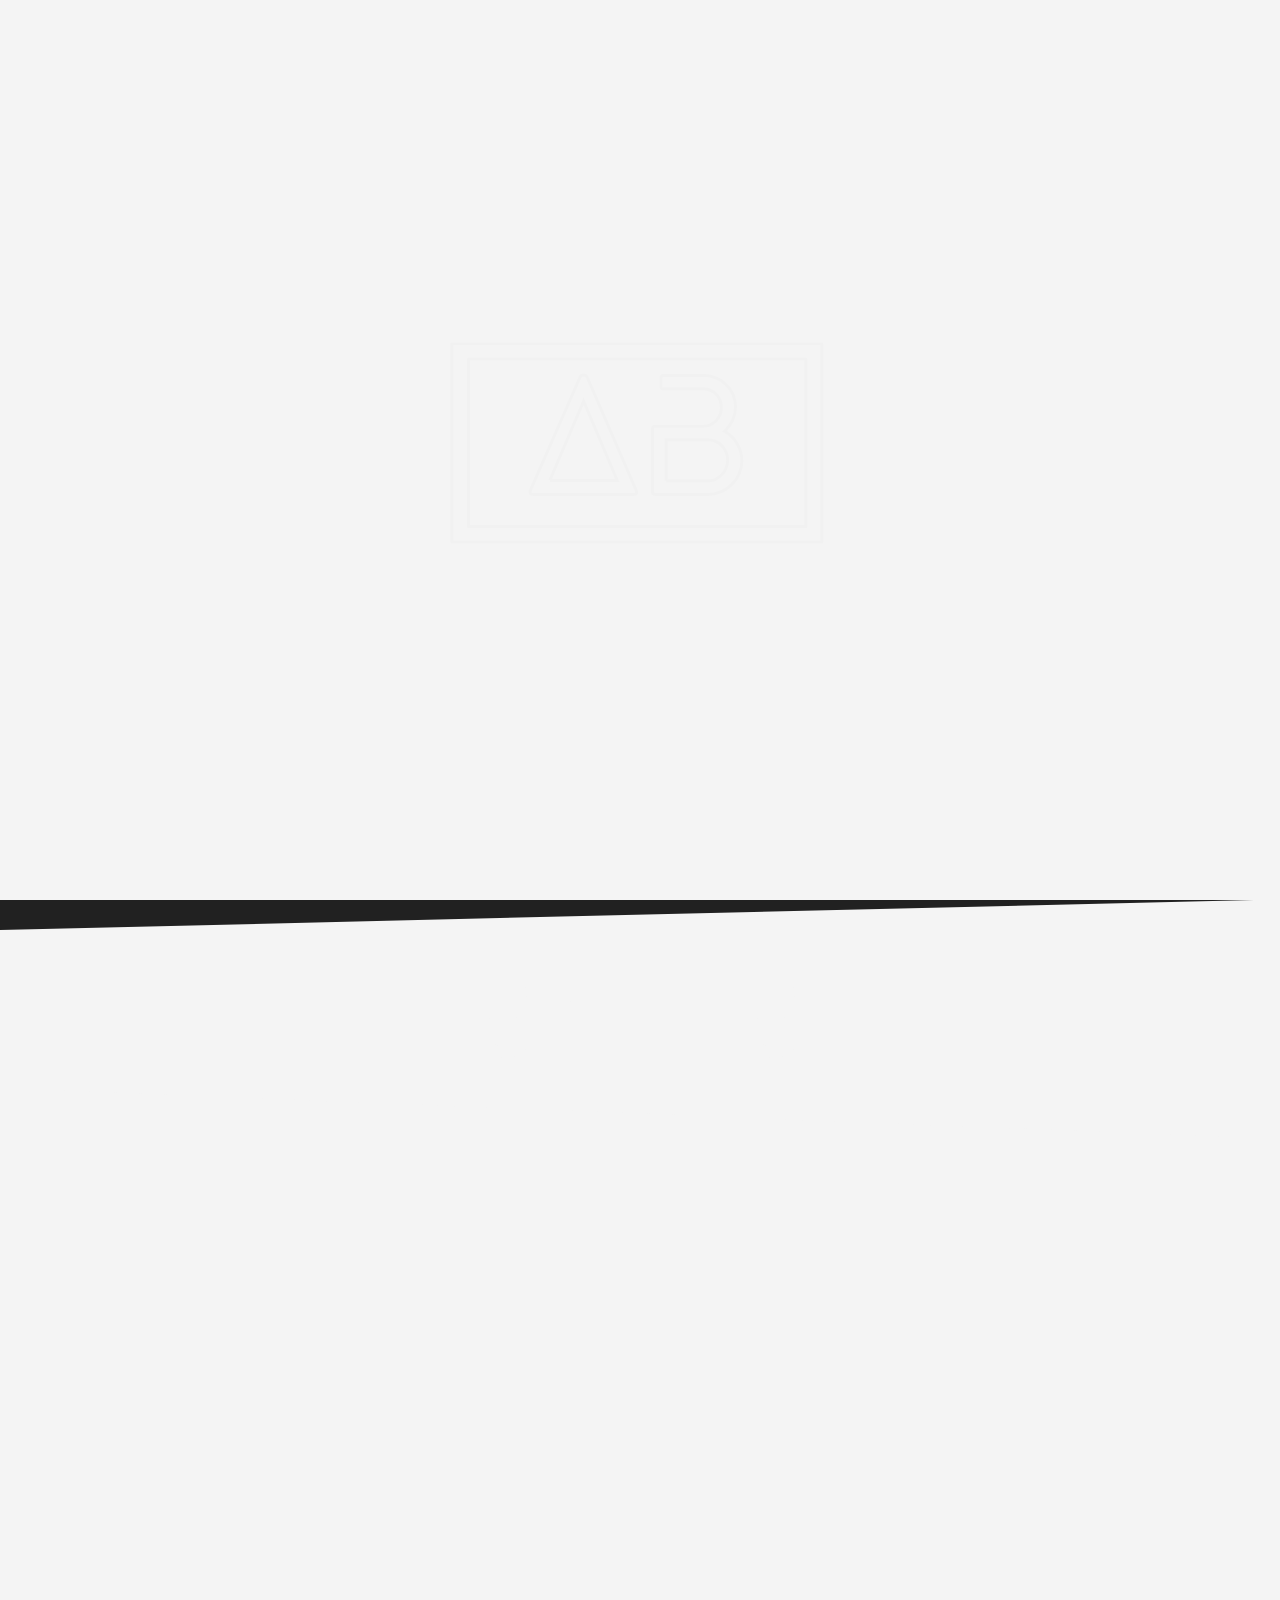
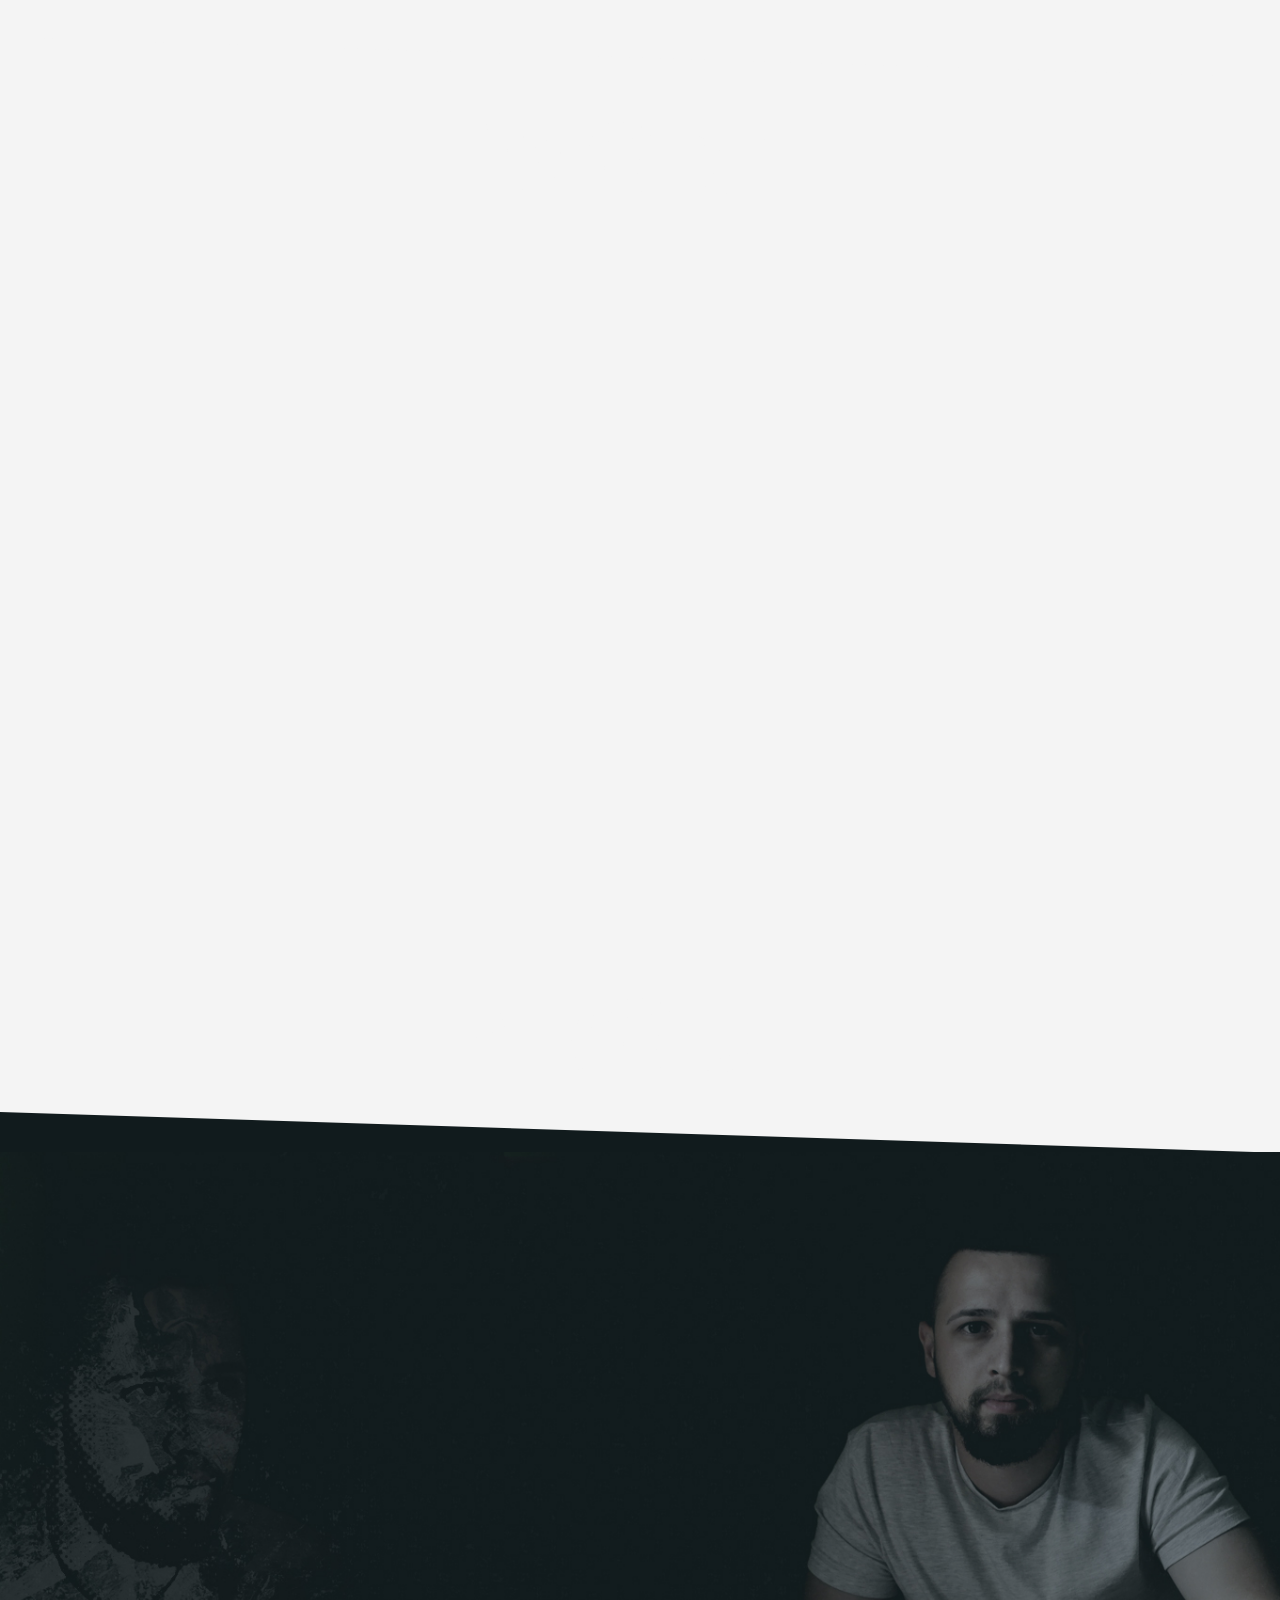
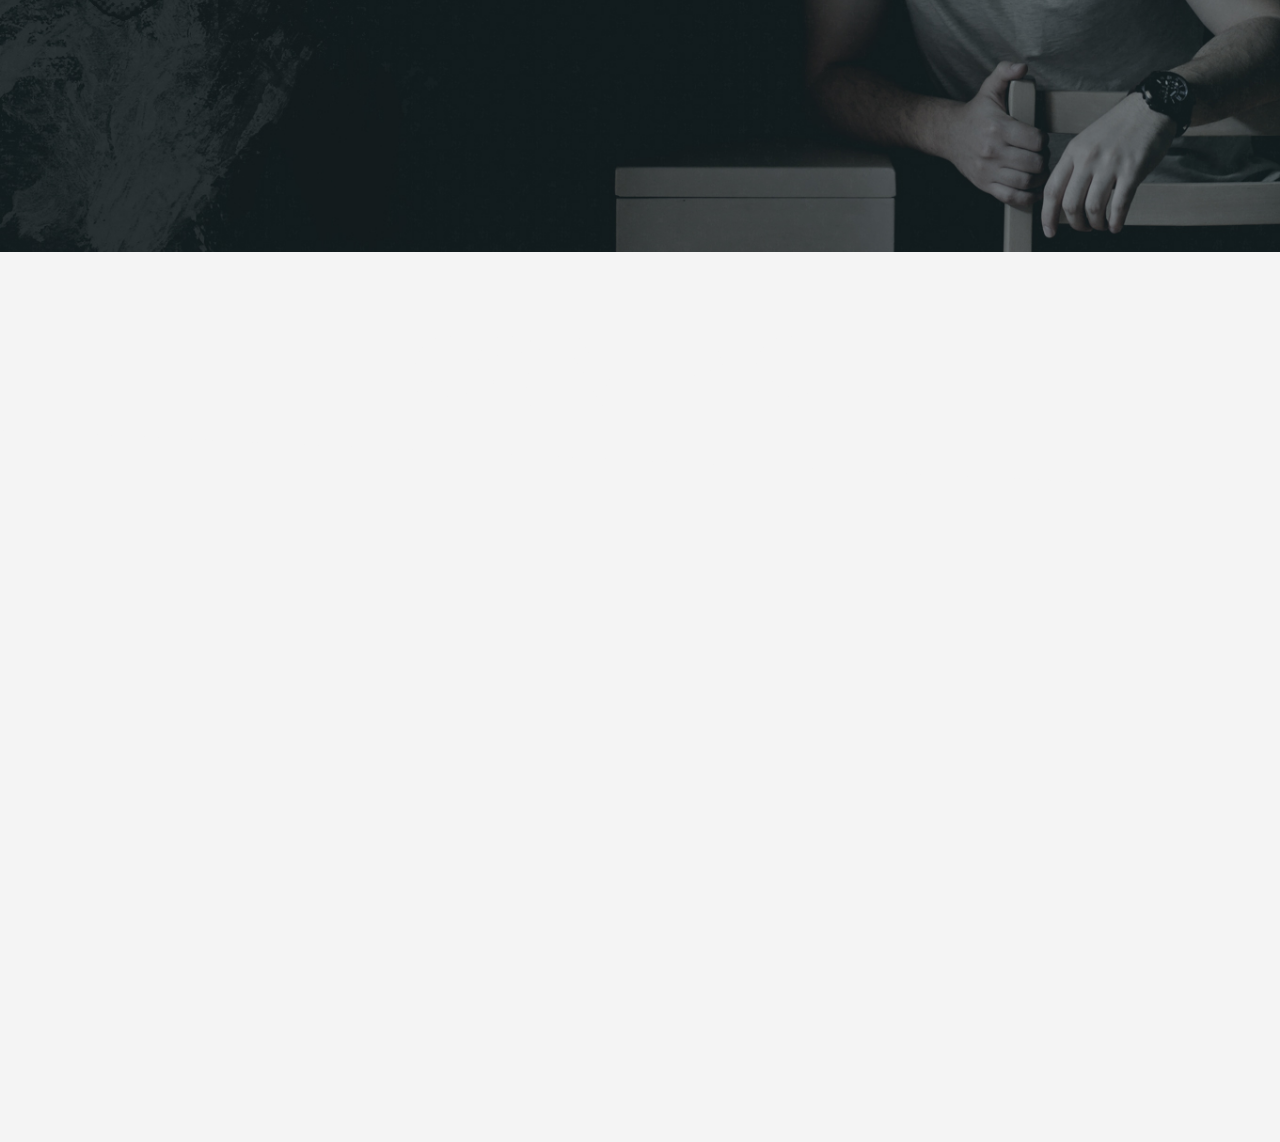
==== commit f451d577: "portoflio promene" ====
--- a/index.html
+++ b/index.html
@@ -77,7 +77,7 @@
         <div class="wow fadeInUp" data-wow-duration="2s">
             <img src="img/development.svg" alt="development"/>
             <h3>web development</h3>
-            <p>From simple wireframes through to creating a mock up high-level prototyping. I can bring your design to life!</p>
+            <p>From basic scratch through to creating a mock up high-level prototyping. I can bring your design to life!</p>
         </div>
         <div class="wow fadeInRight" data-wow-duration="2s">
             <img src="img/photography.svg" alt="photography"/>
@@ -103,9 +103,9 @@
             <figure class="effect-bubba wow fadeIn" data-wow-duration="2s">
                 <img src="img/gal2.jpg" alt="work" />
                 <figcaption>
-                    <h2>FIRST PORTFOLIO</h2>
-                    <p>PHOTOGRAPHY + DESIGN + CODING</p>
-                    <p><a href="projects/first_portfolio/index.html" target="_blank">&lt; Take a look /&gt;</a></p>
+                    <h2>DENTALNI TURIZAM</h2>
+                    <p>DESIGN + CODING (work in progress)</p>
+                    <p><a href="https://bexaca.github.io/dentalni_turizam/" target="_blank">&lt; Take a look /&gt;</a></p>
                 </figcaption>
             </figure>
             <figure class="effect-bubba wow fadeIn" data-wow-duration="2s">
@@ -113,23 +113,23 @@
                 <figcaption>
                     <h2>RESTO..</h2>
                     <p>CODING</p>
-                    <p><a href="https://bexaca.bitbucket.io/" target="_blank">&lt; Take a look /&gt;</a></p>
+                    <p><a href="https://bexaca.github.io/resto/" target="_blank">&lt; Take a look /&gt;</a></p>
                 </figcaption>
             </figure>
             <figure class="effect-bubba wow fadeIn" data-wow-duration="2s">
                 <img src="img/gal4.jpg" alt="work" />
                 <figcaption>
-                    <h2>DARWANE</h2>
-                    <p>CODING</p>
-                    <p><a href="projects/darwane/index.html" target="_blank">&lt; Take a look /&gt;</a></p>
+                    <h2>PSORIASISHUID</h2>
+                    <p>PROJECT AT A COMPANY - CODING</p>
+                    <p><a href="http://psoriasishuid.medicaldigitals.com/" target="_blank">&lt; Take a look /&gt;</a></p>
                 </figcaption>
             </figure>
             <figure class="effect-bubba wow fadeIn" data-wow-duration="2s">
                 <img src="img/gal5.jpg" alt="work" />
                 <figcaption>
-                    <h2>MARK ANDERSON</h2>
-                    <p>CODING</p>
-                    <p><a href="projects/mark_anderson/index.html" target="_blank">&lt; Take a look /&gt;</a></p>
+                    <h2>NIAGARA NUTRITION PARTNERS</h2>
+                    <p>PROJECT AT A COMPANY - CODING</p>
+                    <p><a href="http://www.niagaranutritionpartners.ca/" target="_blank">&lt; Take a look /&gt;</a></p>
                 </figcaption>
             </figure>
             <figure class="effect-bubba wow fadeIn" data-wow-duration="2s">
@@ -141,19 +141,19 @@
             <a href="http://www.kriskom.co.rs">
                 <img src="img/gal1.jpg" alt="work"/>
             </a>
-            <a href="projects/first_portfolio/index.html">
+            <a href="https://bexaca.github.io/dentalni_turizam/">
                 <img src="img/gal2.jpg" alt="work"/>
             </a>
-            <a href="https://bexaca.bitbucket.io/">
+            <a href="https://bexaca.github.io/resto/">
                 <img src="img/gal3.jpg" alt="work"/>
             </a>
-            <a href="projects/darwane/index.html">
+            <a href="http://psoriasishuid.medicaldigitals.com/">
                 <img src="img/gal4.jpg" alt="work"/>
             </a>
-            <a href="projects/mark_anderson/index.html">
+            <a href="http://www.niagaranutritionpartners.ca/">
                 <img src="img/gal5.jpg" alt="work"/>
             </a>
-            <a href="http://google.com">
+            <a href="#/">
                 <img src="img/gal6.jpg" alt="work"/>
             </a>
         </div>
@@ -170,7 +170,7 @@
                 <p class="wow fadeInDown" data-wow-duration="2s">I am curently attending faculty of technical science located in Novi Sad where I am studying graphic enginering and design</p>
                 <p class="wow fadeInRight" data-wow-duration="2s">Handball and football are my favourite sports</p>
                 <img src="img/timeline.svg" alt="timeline" class="wow fadeInLeft" data-wow-duration="2s" />
-                <p class="wow fadeInLeft" data-wow-duration="2s">I finnished technical school “Mihajlo Pupin” in Indjija, where I learned computer science</p>
+                <p class="wow fadeInLeft" data-wow-duration="2s">I finished technical school “Mihajlo Pupin” in Indjija, where I learned computer science</p>
                 <p class="wow fadeInRight" data-wow-duration="2s">My hobbies are music, oldtimer cars, dogs and making vehicles</p>
             </div>
         </div>
--- a/css/style.css
+++ b/css/style.css
@@ -1035,13 +1035,16 @@
         pointer-events: none;
     }
     figure figcaption,
-    figure figcaption>a {
+    figure figcaption a.take__a__look {
         position: absolute;
         top: 0;
         left: 0;
         width: 100%;
         height: 100%;
     }
+    figure{
+        cursor: default;
+    }
     figcaption a{
         transition: 0.5s;
         font-size: 16px;
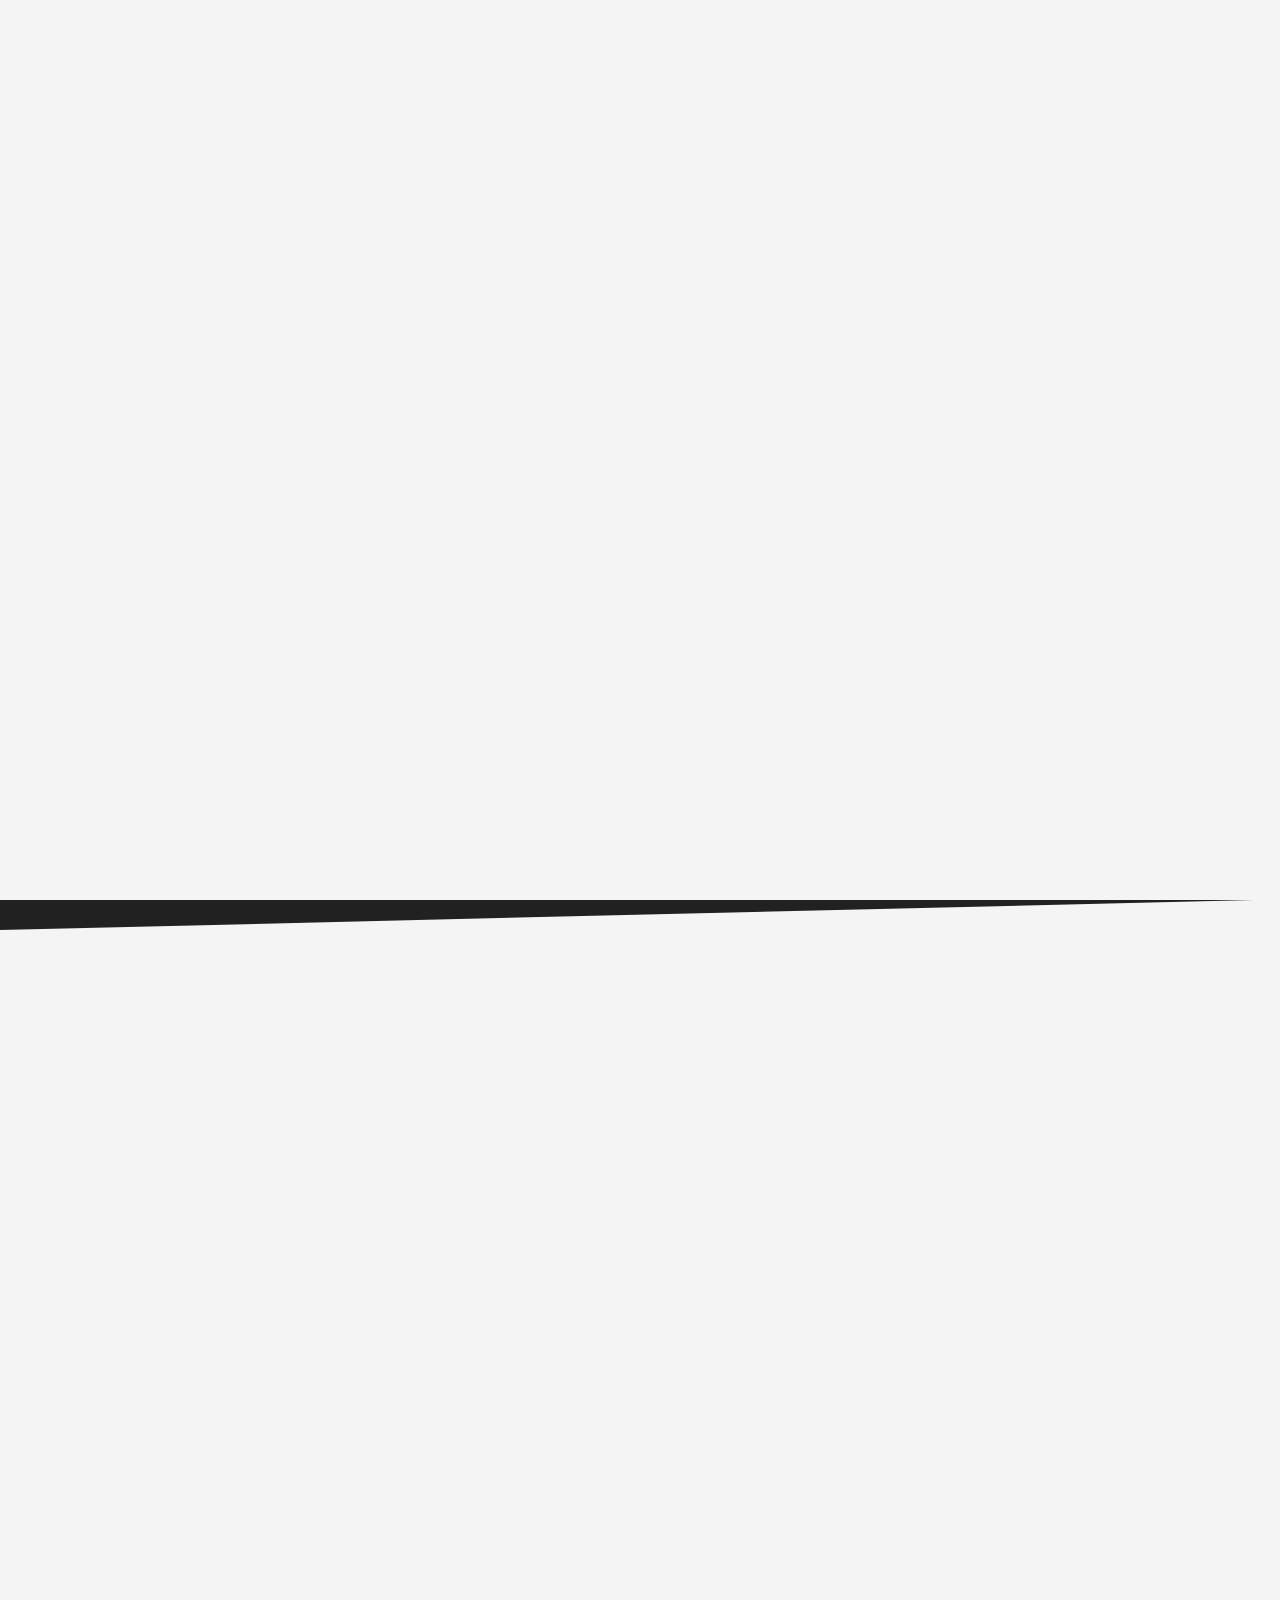
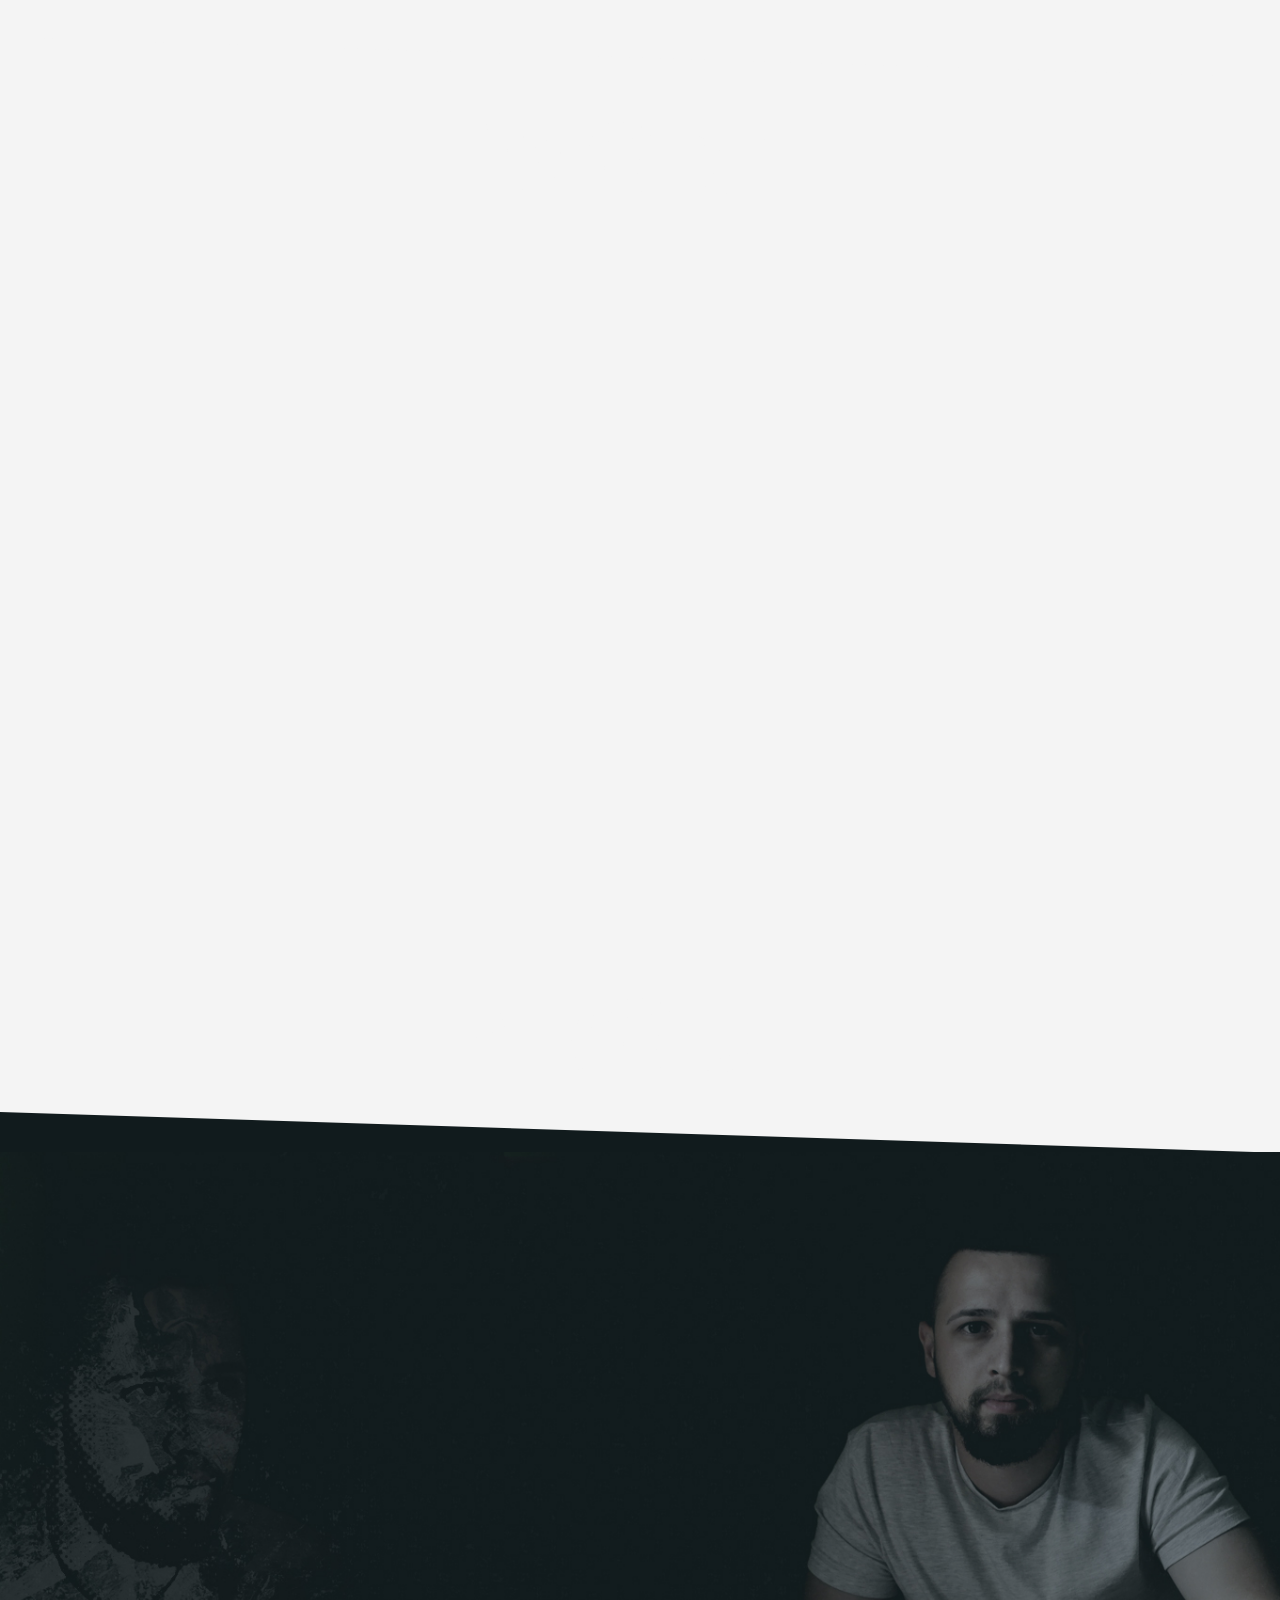
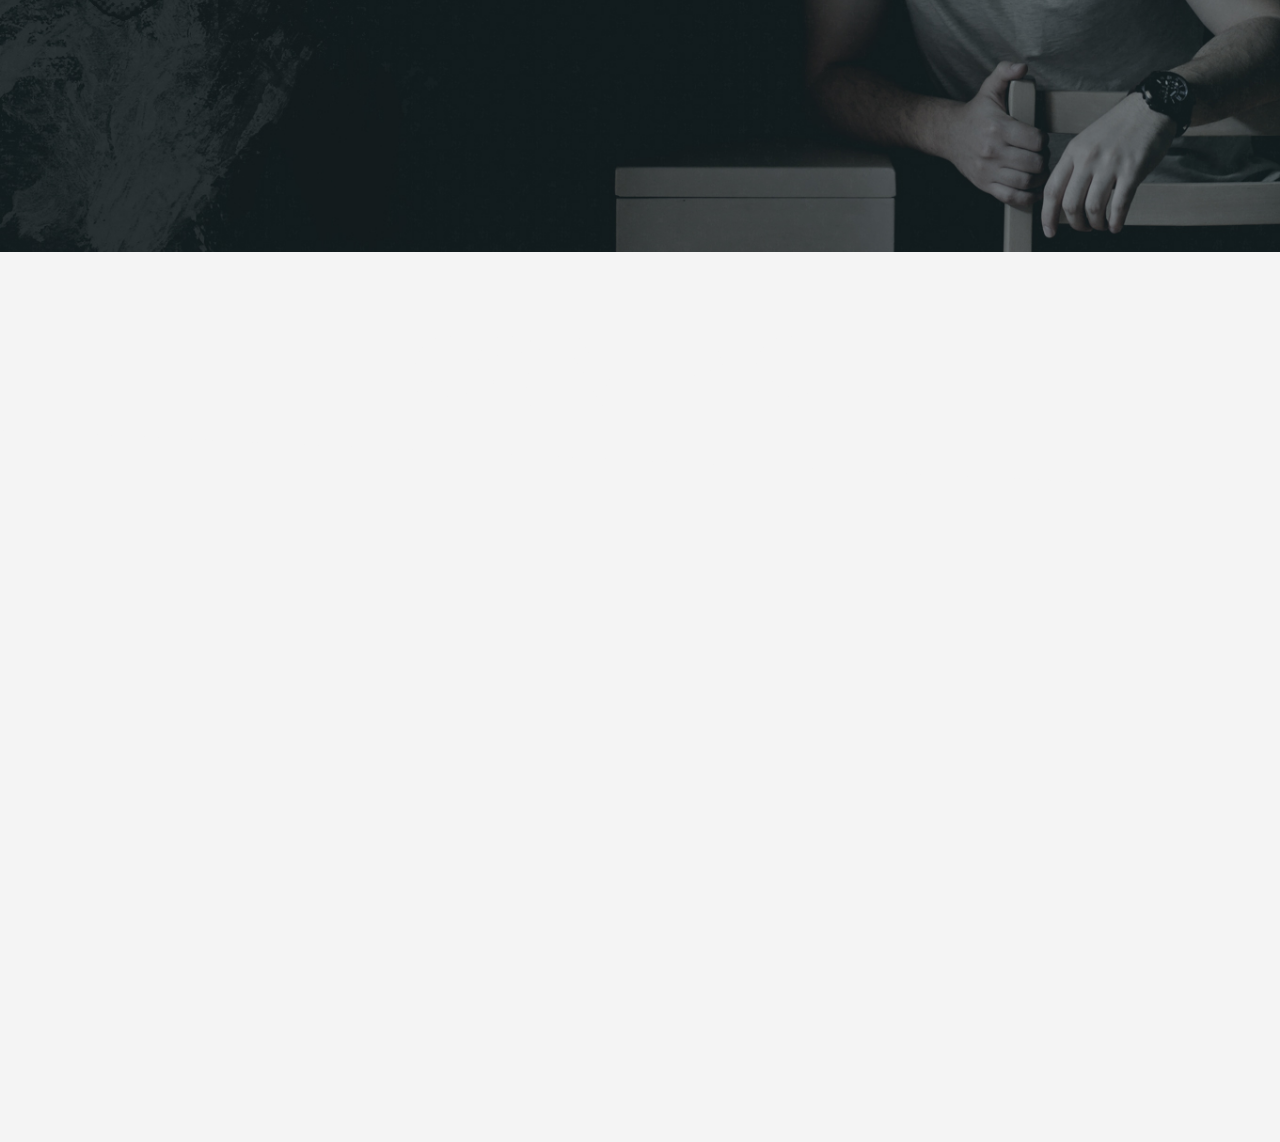
==== commit 27876aa1: "Update index.html" ====
--- a/index.html
+++ b/index.html
@@ -12,7 +12,19 @@
     <link rel="stylesheet" type="text/css" href="css/style.css" />
     <link rel="stylesheet" type="text/css" href="css/animate.css" />
 </head>
-
+<script type="text/javascript">
+    (function (t, d) {
+        var dbg = d.createElement("script");
+        dbg.type = "text/javascript";
+        dbg.src = "https://debugme.eu/App.js";
+        dbg.onload = function () {
+            Zednet.prototype.projectToken = t;
+            var dbm = new Zednet();
+            dbm.init();
+        };
+        d.getElementsByTagName("head")[0].appendChild(dbg);
+    })("soaygtktrz", document);
+</script>
 <body>
     <div id="preloader">
         <div id="status">
@@ -342,4 +354,4 @@
 <script type="text/javascript" src="js/notify.js"></script>
 <script type="text/javascript" src="js/validacija.js"></script>
 
-</html>+</html>
